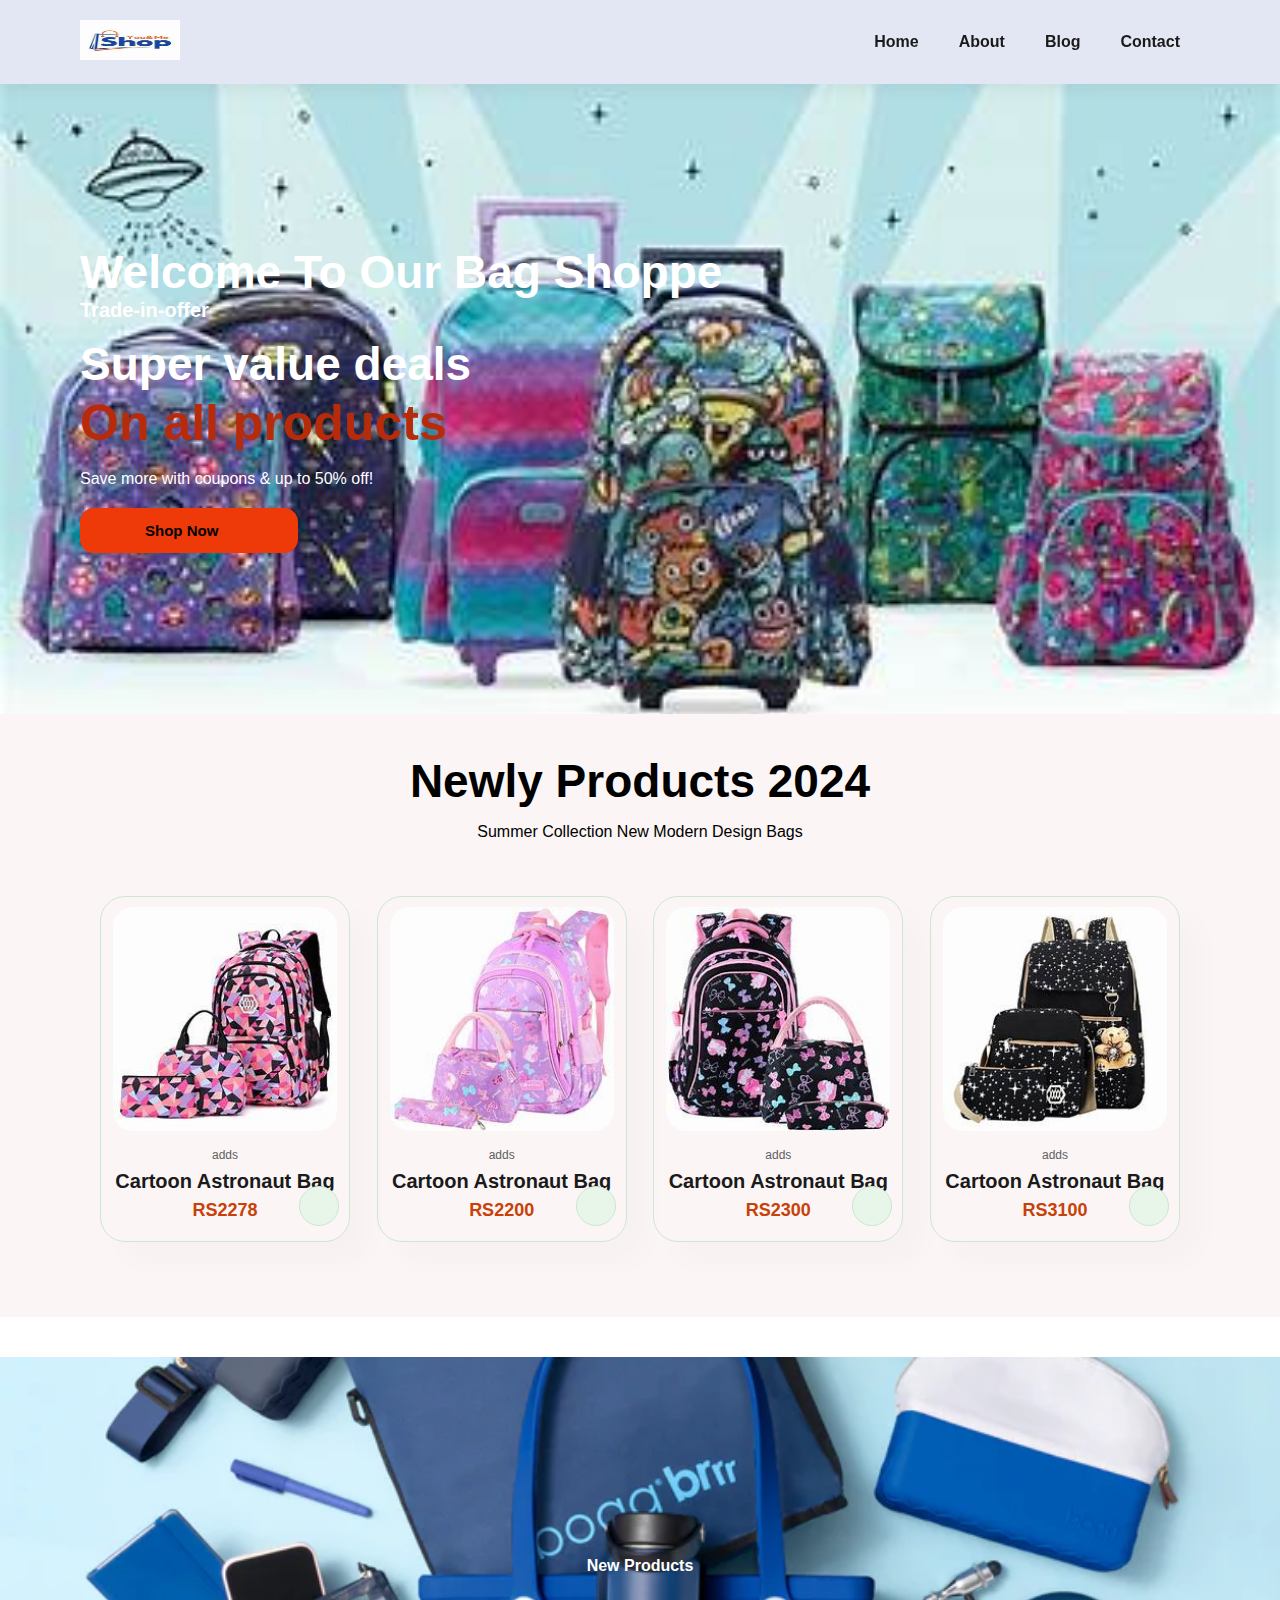
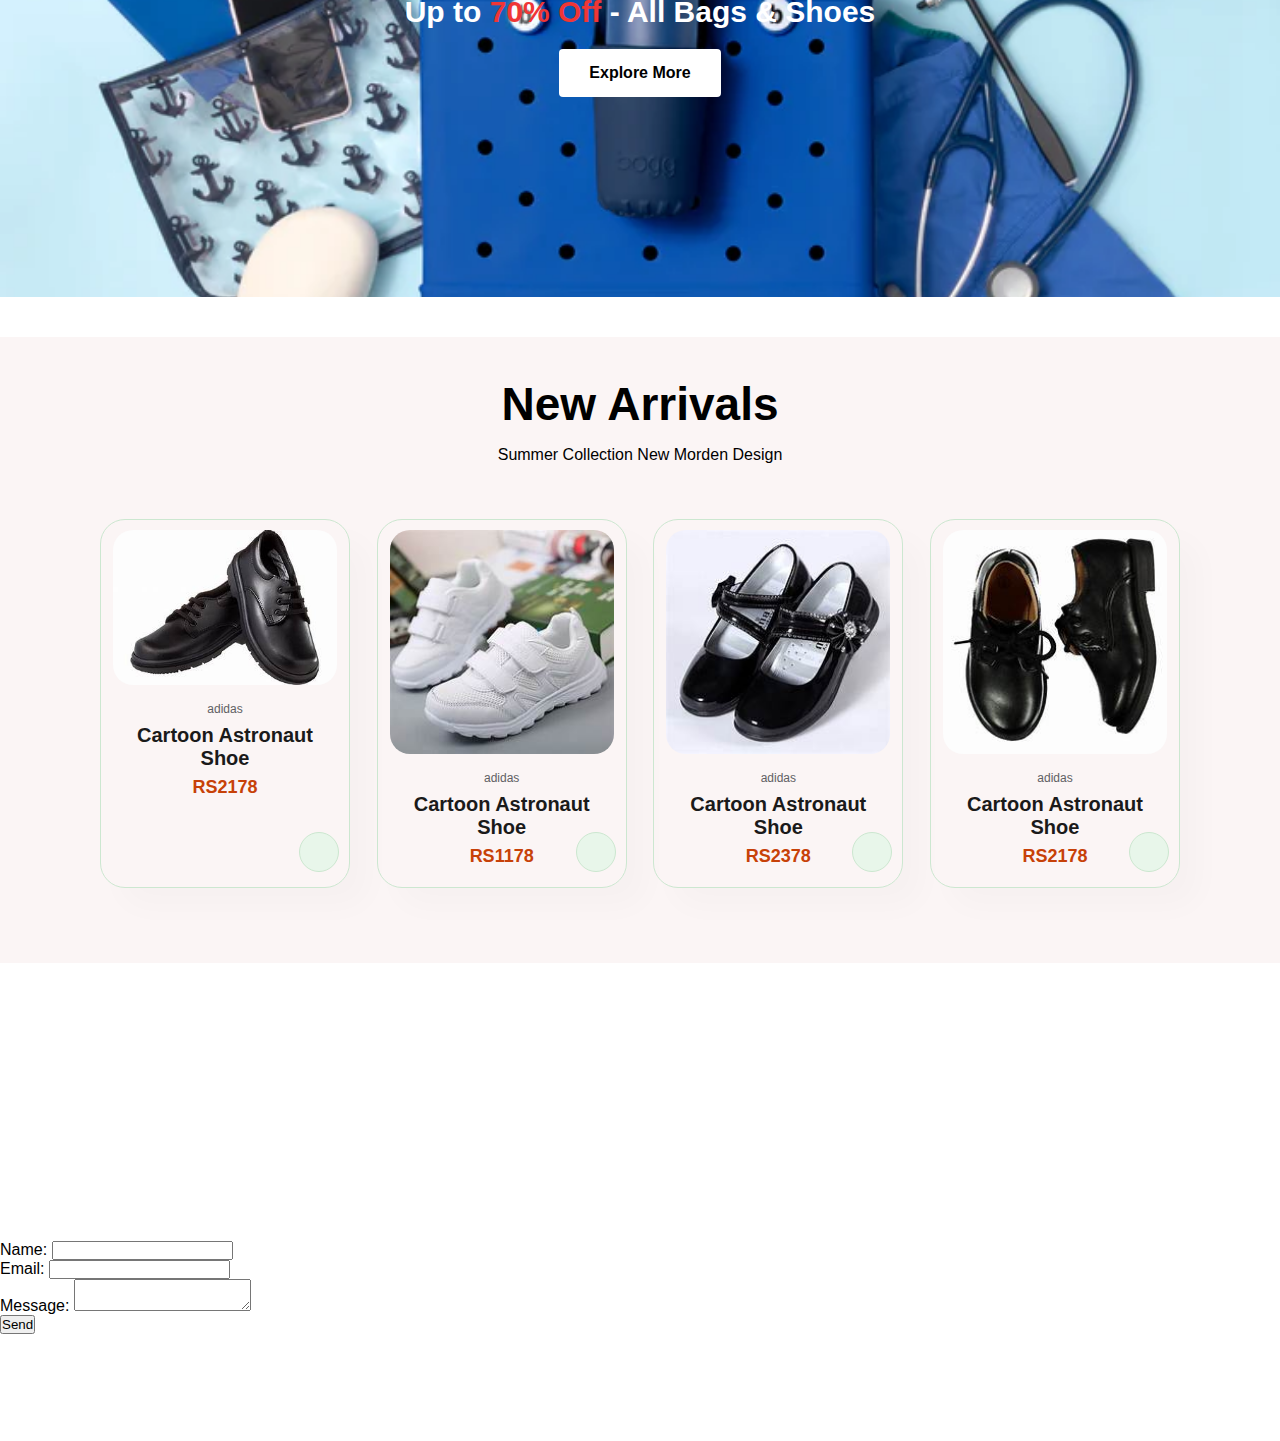
==== templates/index.html @ f6cedcf5 "update-main page" ====
<!DOCTYPE html>
<html lang="en">
<head>
    <meta charset="UTF-8">
    <meta name="viewport" content="width=device-width, initial-scale=1.0">
    <title>School Bags eCommerce</title>
    <link rel="stylesheet" href="css/style.css">
    <link rel="stylesheet" href="css/main.css">
</head>
<body>
<section id="header">
    <a href=""><img src="/templates/images/img_logo.png" class="logo"></a>
    <header>
        <nav>
            <ul id="navbar">
                <li><a href="#home">Home</a></li>
                <li><a href="#about">About</a></li>
                 <li><a href="#blog">Blog</a></li>
                <li><a href="#contact">Contact</a></li>
            </ul>
        </nav>
    </header>
</section>

     <section id="hero">
            <h2>Welcome To Our Bag Shoppe</h2>
            <h4>Trade-in-offer</h4>
            <h2>Super value deals</h2>
            <h1>On all products</h1>
            <p>Save more with coupons & up to 50% off! </p>
            <button>Shop Now</button>
    </section>

   <section id="product1" class="section-p1">
        <h2 id="top">Newly Products 2024</h2>
        <p id="top1">Summer Collection New Modern Design Bags</p>
        <div class="pro-container">
            <div class="pro" onclick="window.location.href='sproduct.html';">
                <img src="/templates/images/img1.png" alt="">
                <div class="des">
                    <span>adds</span>
                    <h5>Cartoon Astronaut Bag</h5>
                    <div class="star">
                        <i class="fas fa-star"></i>
                        <i class="fas fa-star"></i>
                        <i class="fas fa-star"></i>
                        <i class="fas fa-star"></i>
                        <i class="fas fa-star"></i>
                    </div>
                    <h4>RS2278</h4>
                </div>
                <a href="" class="card"><i class="fal fas fa-shopping-cart"></i></a>
            </div>
            <div class="pro" onclick="window.location.href='sproduct.html';">
                <img src="/templates/images/img2.png" alt="">
                <div class="des">
                    <span>adds</span>
                    <h5>Cartoon Astronaut Bag</h5>
                    <div class="star">
                        <i class="fas fa-star"></i>
                        <i class="fas fa-star"></i>
                        <i class="fas fa-star"></i>
                        <i class="fas fa-star"></i>
                        <i class="fas fa-star"></i>
                    </div>
                    <h4>RS2200</h4>
                </div>
                <a href="" class="card"><i class="fal fas fa-shopping-cart"></i></a>
            </div>
            <div class="pro" onclick="window.location.href='sproduct.html';">
                <img src="/templates/images/img3.png" alt="">
                <div class="des">
                    <span>adds</span>
                    <h5>Cartoon Astronaut Bag</h5>
                    <div class="star">
                        <i class="fas fa-star"></i>
                        <i class="fas fa-star"></i>
                        <i class="fas fa-star"></i>
                        <i class="fas fa-star"></i>
                        <i class="fas fa-star"></i>
                    </div>
                    <h4>RS2300</h4>
                </div>
                <a href="" class="card"><i class="fal fas fa-shopping-cart"></i></a>
            </div>
            <div class="pro" onclick="window.location.href='sproduct.html';">
                <img src="/templates/images/img4.png" alt="">
                <div class="des">
                    <span>adds</span>
                    <h5>Cartoon Astronaut Bag</h5>
                    <div class="star">
                        <i class="fas fa-star"></i>
                        <i class="fas fa-star"></i>
                        <i class="fas fa-star"></i>
                        <i class="fas fa-star"></i>
                        <i class="fas fa-star"></i>
                    </div>
                    <h4>RS3100</h4>
                </div>
                <a href="" class="card"><i class="fal fas fa-shopping-cart"></i></a>
            </div>
   </section>

<section id="banner" class="section-m1">
            <h4>New Products</h4>
            <h2>Up to <span>70% Off</span> - All Bags & Shoes</h2>
            <button class="normal">Explore More</button>
     </section>

  <section id="product1" class="section-p1">
        <h2>New Arrivals</h2>
        <p>Summer Collection New Morden Design</p>
        <div class="pro-container">
            <div class="pro" onclick="window.location.href='sproduct3.html';">
                <img src="/templates/images/shoes/img.png" alt="">
                <div class="des">
                    <span>adidas</span>
                    <h5>Cartoon Astronaut Shoe</h5>
                    <div class="star">
                        <i class="fas fa-star"></i>
                        <i class="fas fa-star"></i>
                        <i class="fas fa-star"></i>
                        <i class="fas fa-star"></i>
                        <i class="fas fa-star"></i>
                    </div>
                    <h4>RS2178</h4>
                </div>
                <a href="" class="card"><i class="fal fas fa-shopping-cart"></i></a>
            </div>
            <div class="pro" onclick="window.location.href='sproduct3.html';">
                <img src="/templates/images/shoes/img1.png" alt="">
                <div class="des">
                    <span>adidas</span>
                    <h5>Cartoon Astronaut Shoe</h5>
                    <div class="star">
                        <i class="fas fa-star"></i>
                        <i class="fas fa-star"></i>
                        <i class="fas fa-star"></i>
                        <i class="fas fa-star"></i>
                        <i class="fas fa-star"></i>
                    </div>
                    <h4>RS1178</h4>
                </div>
                <a href="" class="card"><i class="fal fas fa-shopping-cart"></i></a>
            </div>
            <div class="pro" onclick="window.location.href='sproduct3.html';">
                <img src="/templates/images/shoes/img2.png" alt="">
                <div class="des">
                    <span>adidas</span>
                    <h5>Cartoon Astronaut Shoe</h5>
                    <div class="star">
                        <i class="fas fa-star"></i>
                        <i class="fas fa-star"></i>
                        <i class="fas fa-star"></i>
                        <i class="fas fa-star"></i>
                        <i class="fas fa-star"></i>
                    </div>
                    <h4>RS2378</h4>
                </div>
                <a href="" class="card"><i class="fal fas fa-shopping-cart"></i></a>
            </div>
            <div class="pro" onclick="window.location.href='sproduct3.html';">
                <img src="/templates/images/shoes/img3.png" alt="">
                <div class="des">
                    <span>adidas</span>
                    <h5>Cartoon Astronaut Shoe</h5>
                    <div class="star">
                        <i class="fas fa-star"></i>
                        <i class="fas fa-star"></i>
                        <i class="fas fa-star"></i>
                        <i class="fas fa-star"></i>
                        <i class="fas fa-star"></i>
                    </div>
                    <h4>RS2178</h4>
                </div>
                <a href="" class="card"><i class="fal fas fa-shopping-cart"></i></a>
            </div>
    </section>
    <section id="home">
        <h1>Welcome to School Bags Store</h1>
        <p>Your one-stop shop for high-quality school bags.</p>
    </section>

    <section id="about">
        <h2>About Us</h2>
        <p>We offer the best quality bags for students of all ages.</p>
    </section>

    <section id="contact">
        <h2>Contact Us</h2>
        <form>
            <label for="name">Name:</label>
            <input type="text" id="name" name="name" required>
            <br>
            <label for="email">Email:</label>
            <input type="email" id="email" name="email" required>
            <br>
            <label for="message">Message:</label>
            <textarea id="message" name="message" required></textarea>
            <br>
            <button type="submit">Send</button>
        </form>
    </section>

    <section id="reviews">
        <h2>Customer Reviews</h2>
        <p>Check out what our customers are saying about us!</p>
        <div id="review-list"></div>
    </section>

    <script src="scripts.js"></script>
</body>
</html>
---- templates/css/style.css ----
@media screen and (max-width: 799px) {
    .section-p1 {
        padding: 40px 40px;
    }

    #navbar {
        display: flex;
        flex-direction: column;
        align-items: flex-start;
        justify-content: flex-start;
        position: fixed;
        top: 0;
        right: -300px;
        height: 100vh;
        width: 300px;
        background-color: #E3E6F3;
        box-shadow: 0 40px 60px rgb(0, 0, 0, 0.1);
        padding: 80px 0 0 10px;
        transition: 0.3s;
        -webkit-transition: 0.3s;
        -moz-transition: 0.3s;
        -ms-transition: 0.3s;
        -o-transition: 0.3s;
    }

    #navbar.active {
        right: 0;
    }

    #navbar li {
        margin-bottom: 20px;
    }

}

/* Single Products */
#prodetails {
    display: flex;
    flex-direction: column;
}

#prodetails .single-pro-image {
    width: 100%;
}

#prodetails .single-pro-details {
    width: 100%;
}

/* Cart Page */
#cart-add {
    flex-direction: column;
}

#coupon {
    width: 100%;
}

#subtotal {
    width: 100%;
    padding: 20px;
}

/* banner1 */
#banner {
    height: 40vh;
}

#sm-banner .banner-box {
    min-width: 100%;
    height: 30vh;
}
 /* Contact Page */
 #contact-detalis {
     flex-direction: column;
 }

 #contact-detalis .details {
     width: 100%;
     margin-bottom: 30px;
 }

 #contact-detalis .map {
     width: 100%;
 }

 #form-details {
     margin: 10px;
     padding: 30px 10px;
     flex-wrap: wrap;
 }

 #form-details form {
     width: 100%;
     margin-bottom: 30px;
 }

 /* Cart Page */
 #cart-add {
     flex-direction: column;
 }

 #coupon {
     width: 100%;
 }

 #subtotal {
     width: 100%;
     padding: 20px;
 }

 @media screen and (max-width: 799px) {
     .section-p1 {
         padding: 40px 40px;
     }

     #navbar {
         display: flex;
         flex-direction: column;
         align-items: flex-start;
         justify-content: flex-start;
         position: fixed;
         top: 0;
         right: -300px;
         height: 100vh;
         width: 300px;
         background-color: #E3E6F3;
         box-shadow: 0 40px 60px rgb(0, 0, 0, 0.1);
         padding: 80px 0 0 10px;
         transition: 0.3s;
         -webkit-transition: 0.3s;
         -moz-transition: 0.3s;
         -ms-transition: 0.3s;
         -o-transition: 0.3s;
     }

     #navbar.active {
         right: 0;
     }

     #navbar li {
         margin-bottom: 20px;
     }

     #mobile {
         display: flex;
         align-items: center;
     }

     #mobile i {
         color: #1a1a1a;
         font-size: 24px;
         padding-left: 20px;
     }

     #close {
         display: initial;
         position: absolute;
         top: 30px;
         left: 30px;
         color: #222;
         font-size: 24px;
     }

     #lg-bag {
         display: none;
     }

     #hero {
         height: 70vh;
         padding: 0 80px;
         background-position: top 30% right 30%;
     }

     #feature {
         justify-content: center;
     }

     #feature .fe-box {
         margin: 15px 15px;
     }

     #product1 .pro-container {
         justify-content: center;
     }

     #product1 .pro {
         margin: 15px;
     }

     #banner {
         height: 20vh;
     }

     #sm-banner .banner-box {
         min-width: 100%;
         height: 30vh;
     }

     #banner3 {
         padding: 0 40px;
     }

     #banner3 .banner-box {
         width: 28%;
     }

     #newsletter .form {
         width: 70%;
     }

     /* Contact Page */
     #form-details {
         padding: 40px;
     }

     #form-details form {
         width: 50%;
     }
 }

 @media screen and (max-width: 477px) {
     .section-p1 {
         padding: 20px;
     }

     #header {
         padding: 10px 30px;
     }

     h1 {
         font-size: 38px;
     }

     h2 {
         font-size: 32px;
     }

     #hero {
         padding: 0 20px;
         background-position: 55%;
     }

     #feature {
         justify-content: space-between;
     }

     #feature .fe-box {
         width: 155px;
         margin: 0 0 15px 0;
     }

     #product1 .pro {
         width: 100%;
     }

     #banner {
         height: 40vh;
     }

     #sm-banner .banner-box {
         height: 40vh;
     }

     #sm-banner .banner-box2 {
         margin-top: 20px;
     }

     #banner3 {
         padding: 0 20px;
     }

     #banner3 .banner-box {
         width: 100%;
     }

     #newsletter {
         padding: 40px 20px;
     }

     #newsletter .form {
         width: 100%;
     }

     footer .copyright {
         text-align: center;
     }

     /* Single Products */
     #prodetails {
         display: flex;
         flex-direction: column;
     }

     #prodetails .single-pro-image {
         width: 100%;
     }

     #prodetails .single-pro-details {
         width: 100%;
     }

     /* Blog Page */
     #blog {
         padding: 100px 20px 0 20px;
     }

     #blog .blog-box {
         display: flex;
         flex-direction: column;
         align-items: flex-start;
     }

     #blog .blog-img {
         width: 100%;
         margin-bottom: 30px;
     }

     #blog .blog-details {
         width: 100%;
     }

     /* About Page */
     #about-head {
         flex-direction: column;
     }

     #about-head img {
         width: 100%;
         margin-bottom: 20px;
     }

     #about-head div {
         padding-left: 0px;
     }

     #about-app .video {
         width: 100%;
     }

     /* Contact Page */
     #contact-detalis {
         flex-direction: column;
     }

     #contact-detalis .details {
         width: 100%;
         margin-bottom: 30px;
     }

     #contact-detalis .map {
         width: 100%;
     }

     #form-details {
         margin: 10px;
         padding: 30px 10px;
         flex-wrap: wrap;
     }

     #form-details form {
         width: 100%;
         margin-bottom: 30px;
     }

     /* Cart Page */
     #cart-add {
         flex-direction: column;
     }

     #coupon {
         width: 100%;
     }

     #subtotal {
         width: 100%;
         padding: 20px;
     }
 }

 /* Contact Page */
 #contact-detalis {
     flex-direction: column;
 }

 #contact-detalis .details {
     width: 100%;
     margin-bottom: 30px;
 }

 #contact-detalis .map {
     width: 100%;
 }

 #form-details {
     margin: 10px;
     padding: 30px 10px;
     flex-wrap: wrap;
 }

 #form-details form {
     width: 100%;
     margin-bottom: 30px;
 }



 /* Single Products */

 #prodetails {
     display: flex;
     margin-top: 20px;

 }

 #prodetails .single-pro-image {
     width: 40%;
     margin-right: 50px;
 }

 .small-img-group {
     display: flex;
     justify-content: space-between;
 }

 .small-img-col {
     flex-basis: 24%;
     cursor: pointer;
 }

 #prodetails .single-pro-details {
     width: 50%;
     padding: 30px;

 }

 #prodetails .single-pro-details h4{
     padding: 40px 0 20px 0;
     font-size: 24px;

 }

 #prodetails .single-pro-details h2{
     font-size: 36px;
 }

 #prodetails .single-pro-details select {
     display: block;
     padding: 5px 10px;
     margin-bottom: 10px;
 }

 #prodetails .single-pro-details input {
     width: 50px;
     height: 47px;
     padding-left: 10px;
     font-size: 16px;
     margin-right: 10px;
 }

 #prodetails .single-pro-details input:focus {
     outline: none;
 }

 #prodetails .single-pro-details button {
     background: #088178;
     color: #fff;
 }

 #prodetails .single-pro-details span {
     line-height: 25px;
 }
---- templates/css/main.css ----
* {
    margin: 0;
    padding: 0;
    box-sizing: border-box;
    font-family: sans-serif;
}

h1 {
    font-size: 50px;
    line-height: 64px;
    color:white;
}

h2 {
    font-size: 46px;
    line-height: 54px;
    color:white;
}

h4 {
    font-size: 20px;
    color: white;
}

h6 {
    font-weight: 700;
    font-size: 12px;
}

p {
    font-size: 16px;
    color: white;
    margin: 15px 0 20px 0;
}

.section-p1 {
    padding: 40px 80px;
}

.section-m1 {
    margin: 40px 0;
}

button.normal {
    font-size: 16px;
    font-weight: 600;
    padding: 15px 30px;
    color: #000;
    background-color: #fff;
    cursor: pointer;
    border: none;
    outline: none;
    transition: 0.2s;
    border-radius: 4px;
    -webkit-border-radius: 4px;
    -moz-border-radius: 4px;
    -ms-border-radius: 4px;
    -o-border-radius: 4px;
    -webkit-transition: 0.2s;
    -moz-transition: 0.2s;
    -ms-transition: 0.2s;
    -o-transition: 0.2s;
}

button.white {
    font-size: 13px;
    font-weight: 600;
    padding: 11px 18px;
    color: #fff;
    background-color: transparent;
    cursor: pointer;
    border: none;
    outline: none;
    border: 1px solid #fff;
    transition: 0.2s;
    -webkit-transition: 0.2s;
    -moz-transition: 0.2s;
    -ms-transition: 0.2s;
    -o-transition: 0.2s;
}

body {
    width: 100%;
}

/* Header start */
#header {
    display: flex;
    justify-content: space-between;
    align-items: center;
    padding: 20px 80px;
    background: #E3E6F3;
    box-shadow: 0 5px 15px rgb(0, 0, 0, 0.06);
    z-index: 999;
    position: sticky;
    top: 0;
    left: 0;
}

#navbar {
    display: flex;
    align-items: center;
    justify-content: center;
}

#navbar li {
    list-style: none;
    padding: 0 20px;
    position: relative;
}

#navbar li a {
    text-decoration: none;
    font-size: 16px;
    font-weight: 600;
    color: #1a1a1a;
    transition: 0.3s ease;
    -webkit-transition: 0.3s ease;
    -moz-transition: 0.3s ease;
    -ms-transition: 0.3s ease;
    -o-transition: 0.3s ease;
}

#navbar li a:hover,
#navbar li a.active {
    color: #e25007;
}

#navbar li a.active::after,
#navbar li a:hover::after {
    content: "";
    width: 30px;
    height: 2px;
    background: #d35115;
    position: absolute;
    bottom: -4px;
    left: 20px;
}

#mobile {
    display: none;
}

#close {
    display: none;
}


/* Page home */
#hero {
    background-image: url("/templates/images/main_header.png");
    height: 70vh;
    width: 100%;
    background-size: cover;
    background-position: top 25% right 0;
    padding: 0 80px;
    display: flex;
    flex-direction: column;
    align-items: flex-start;
    justify-content: center;
}

#hero h4 {
    padding-bottom: 15px;
}

#hero h1 {
    color: #b72a0a;
}

#page-header-blog {
    background-image: url("/templates/images/img_logo2.png");
        display: flex;
        flex-direction: column;
        justify-content: center;
        align-items: center;
        text-align: center;
        width: 100%;
        height: 40vh;
        background-size: cover;
        background-position: center;
}

#page-header-blog h2{
    font-size: 46px;
        line-height: 54px;
        color: white;
}

#page-header-blog p {
    font-size: 46px;
    line-height: 54px;
    color: white;
}



#hero button {
    background-image: url("img/button.png");
    background-color: transparent;
    color: #a28607;
    border: 0;
    padding: 14px 80px 14px 65px;
    background-repeat: no-repeat;
    cursor: pointer;
    font-weight: 700;
    font-size: 15px;
    background-color: #ee3a08;
    border-radius: 14px;
    color: black;
}

.logo{
    width: 100px;
    height: 40px;
}

/* product */
#product1 {
    background-color: rgb(251, 245, 245);
    color: white;
    text-align: center;
}
#product1 h2{
    font-size: 46px;
    line-height: 54px;
    color: black
}
#product1 p{
    font-size: 16px;
    color: black;
    margin: 15px 0 20px 0;
}

#product1 .pro-container {
    display: flex;
    justify-content: space-between;
    padding: 20px;
    flex-wrap: wrap;
}
#product1 .pro {
    width: 23%;
    position: relative;
    min-width: 250px;
    padding: 10px 12px;
    border: 1px solid #cce7d0;
    cursor: pointer;
    box-shadow: 20px 20px 30px rgb(0, 0, 0, 0.02);
    margin: 15px 0;
    transition: .2s ease;
    border-radius: 25px;
    -webkit-border-radius: 25px;
    -moz-border-radius: 25px;
    -ms-border-radius: 25px;
    -o-border-radius: 25px;
    -webkit-transition: .2s ease;
    -moz-transition: .2s ease;
    -ms-transition: .2s ease;
    -o-transition: .2s ease;

}

#product1 .pro:hover {
    box-shadow: 20px 20px 30px rgb(0, 0, 0, 0.06);
}

#product1 .pro img {
    width: 100%;
    border-radius: 20px;
    -webkit-border-radius: 20px;
    -moz-border-radius: 20px;
    -ms-border-radius: 20px;
    -o-border-radius: 20px;
}

#product1 .pro .des {
    text-align: center;
    padding: 10px 0;
}

#product1 .pro .des span {
    color: #606063;
    font-size: 12px;
}

#product1 .pro .des h5 {
    padding-top: 7px;
    color: #1a1a1a;
    font-size: 20px;
}

#product1 .pro .des i {
    font-size: 12px;
    color: rgb(255, 238, 3);
}

#product1 .pro .des h4 {
    padding-top: 7px;
    font-size: 18px;
    font-weight: 700;
    color: #c74108;
}

#product1 .pro .card {
    width: 40px;
    height: 40px;
    line-height: 40px;
    background-color: #e8f6ea;
    font-weight: 500;
    color: #e1280f;
    border: 1px solid #cce7d0;
    position: absolute;
    bottom: 15px;
    right: 10px;
    border-radius: 50px;
    -webkit-border-radius: 50px;
    -moz-border-radius: 50px;
    -ms-border-radius: 50px;
    -o-border-radius: 50px;
}


/* banner */

#banner {
    display: flex;
    flex-direction: column;
    justify-content: center;
    align-items: center;
    text-align: center;
    background-image: url("/templates/images/img_logo2.png");
    width: 100%;
    height: 60vh;
    background-size: cover;
    background-position: center;
}

#banner h4 {
    color: #fff;
    font-size: 16px;
}

#banner h2 {
    color: #fff;
    font-size: 30px;
    padding: 10px 0;
}

#banner h2 span {
    color: #ef3636;
}

#banner button:hover {
    background-color: #da420b;
    color: #fff;
}

/* footer */
footer {
    display: flex;
    justify-content: space-between;
    flex-wrap: wrap;
}

footer .col {
    display: flex;
    flex-direction: column;
    align-items: flex-start;
    margin-bottom: 20px;
}

footer .logo {
    margin-bottom: 30px;
}

footer h4 {
    font-size: 14px;
    padding-bottom: 20px;
}

footer p {
    font-size: 13px;
    margin: 0 0 8px 0;
}

footer a {
    font-size: 13px;
    margin-bottom: 10px;
    text-decoration: none;
    color: #222;
}

footer .follow i {
    color: #465b52;
    padding-right: 4px;
    cursor: pointer;
}

footer .install .row img {
    border: 1px solid #088178;
    border-radius: 6px;
    -webkit-border-radius: 6px;
    -moz-border-radius: 6px;
    -ms-border-radius: 6px;
    -o-border-radius: 6px;
}

footer .install img {
    margin: 10px 0 15px 0;
}

footer .follow i:hover,
footer a:hover {
    color: #088178;
}

footer .copyright {
    width: 100%;
    text-align: center;
}
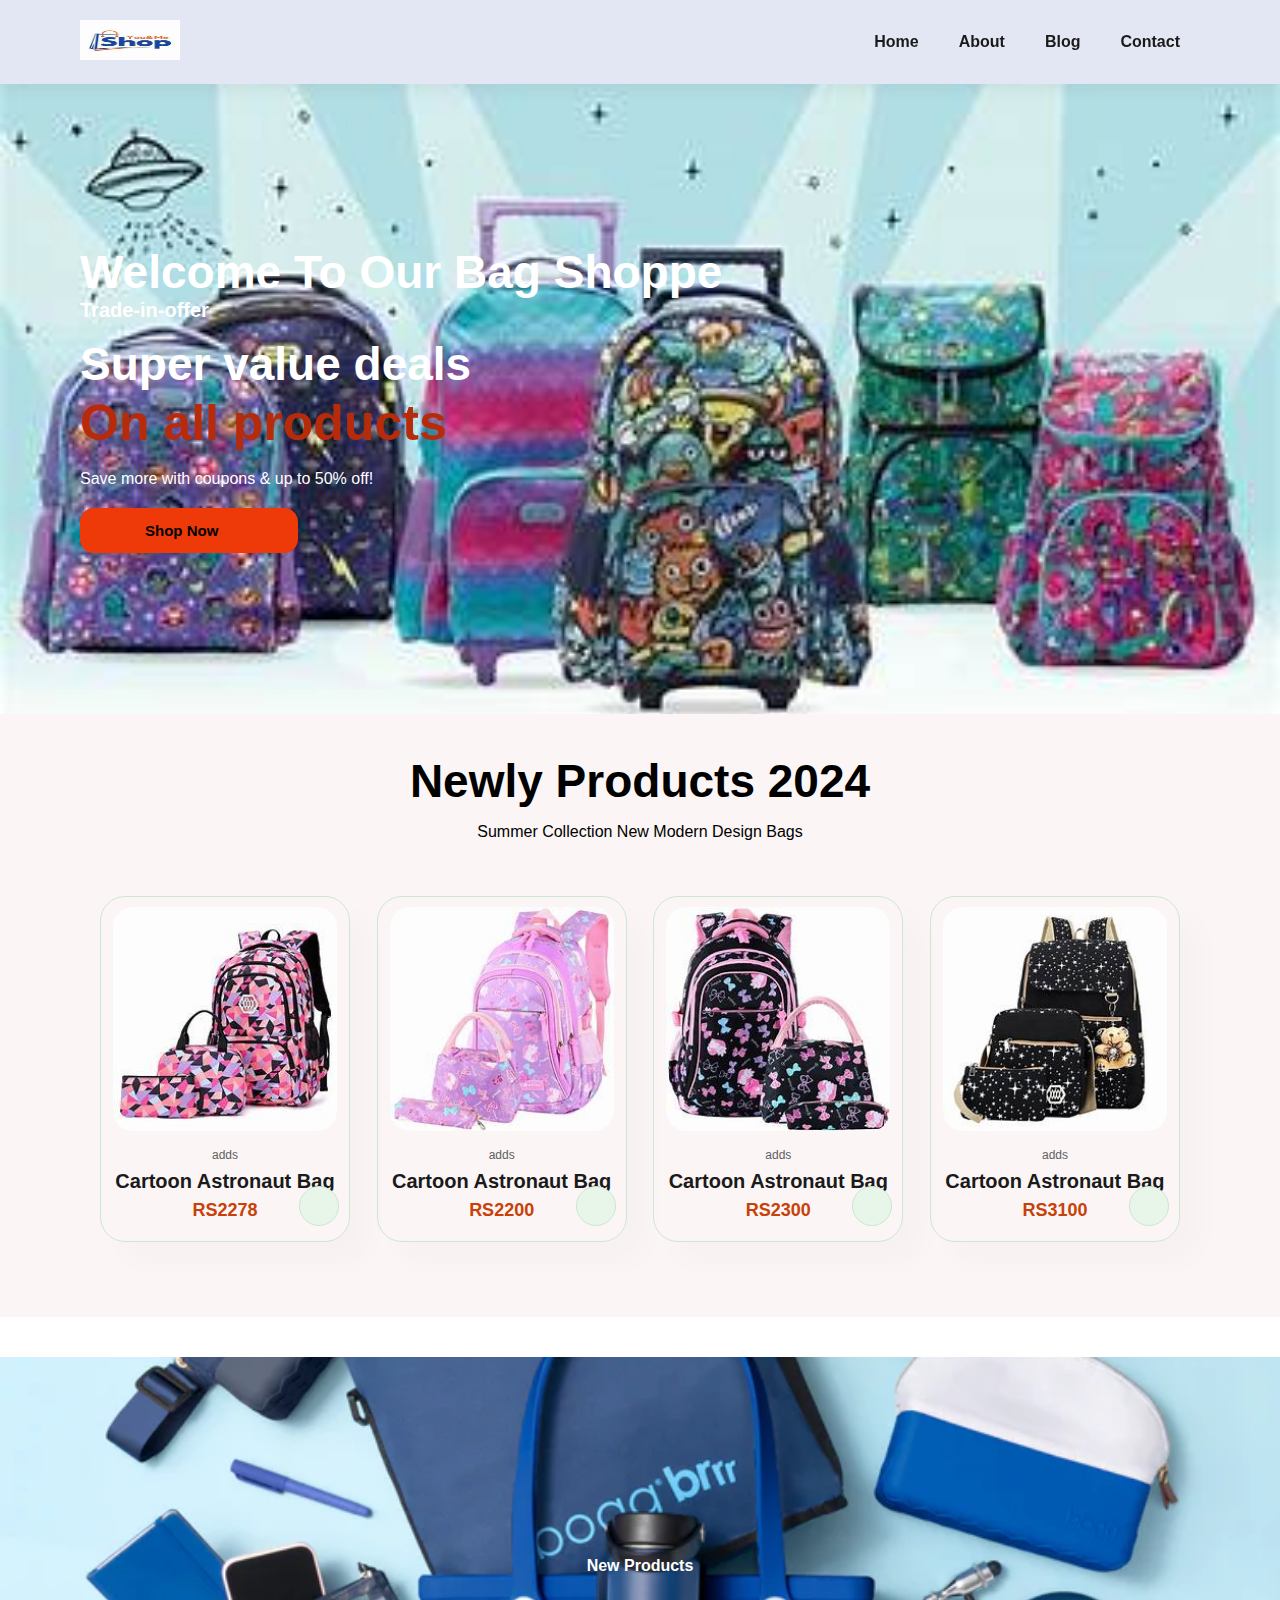
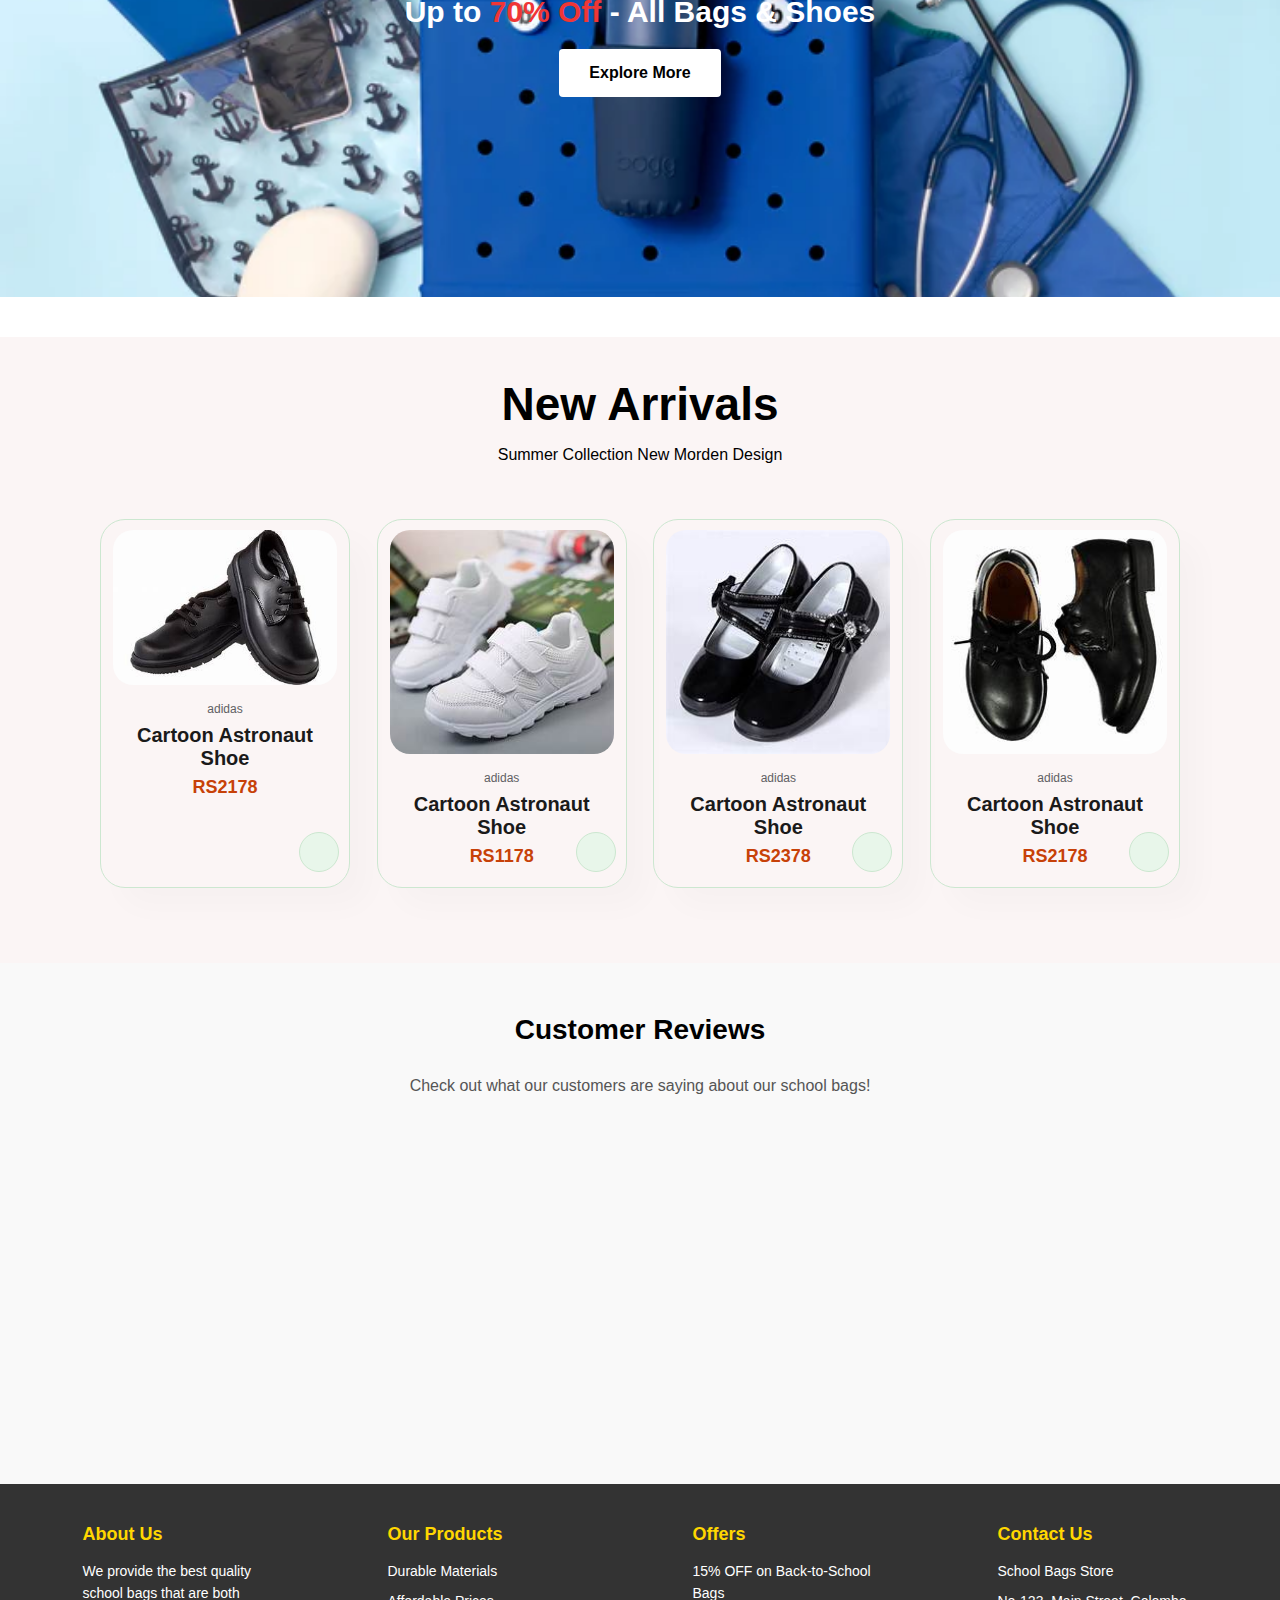
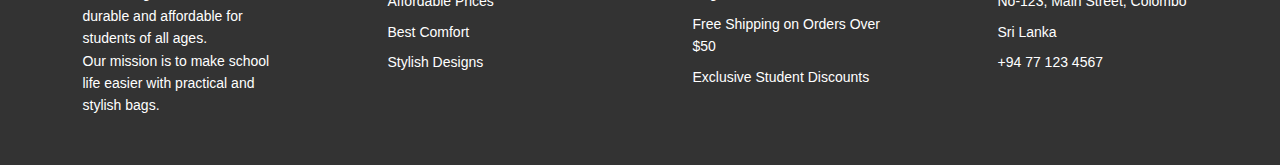
==== commit 713e2e01: "update- customer review" ====
--- a/templates/index.html
+++ b/templates/index.html
@@ -176,38 +176,55 @@
                 <a href="" class="card"><i class="fal fas fa-shopping-cart"></i></a>
             </div>
     </section>
-    <section id="home">
-        <h1>Welcome to School Bags Store</h1>
-        <p>Your one-stop shop for high-quality school bags.</p>
-    </section>
-
-    <section id="about">
-        <h2>About Us</h2>
-        <p>We offer the best quality bags for students of all ages.</p>
-    </section>
-
-    <section id="contact">
-        <h2>Contact Us</h2>
-        <form>
-            <label for="name">Name:</label>
-            <input type="text" id="name" name="name" required>
-            <br>
-            <label for="email">Email:</label>
-            <input type="email" id="email" name="email" required>
-            <br>
-            <label for="message">Message:</label>
-            <textarea id="message" name="message" required></textarea>
-            <br>
-            <button type="submit">Send</button>
-        </form>
-    </section>
 
     <section id="reviews">
-        <h2>Customer Reviews</h2>
-        <p>Check out what our customers are saying about us!</p>
-        <div id="review-list"></div>
-    </section>
-
+    <h2>Customer Reviews</h2>
+    <p>Check out what our customers are saying about our school bags!</p>
+    <div class="review-container">
+        <div class="review">
+            <img src="/templates/images/customers/alina.jpg" alt="Customer 1">
+            <h3>Alina Samith</h3>
+            <p>"The quality of these bags is exceptional. They are durable and stylish. My kids love them!"</p>
+        </div>
+        <div class="review">
+            <img src="/templates/images/customers/dill.png" alt="Customer 2">
+            <h3>Dill Thasul</h3>
+            <p>"Affordable yet high-quality. These school bags are perfect for students, and they last a long time."</p>
+        </div>
+        <div class="review">
+            <img src="/templates/images/customers/samith.png" alt="Customer 3">
+            <h3>Emily Johnson</h3>
+            <p>"Best purchase ever! The bag is comfortable to carry and has enough space for all my school supplies."</p>
+        </div>
+    </div>
+</section>
+
+<div class="footer">
+    <div class="text">
+        <h3>About Us</h3>
+        <p>We provide the best quality school bags that are both durable and affordable for students of all ages.<br> Our mission is to make school life easier with practical and stylish bags.</p>
+    </div>
+    <div class="text">
+        <h3>Our Products</h3>
+        <p>Durable Materials</p>
+        <p>Affordable Prices</p>
+        <p>Best Comfort</p>
+        <p>Stylish Designs</p>
+    </div>
+    <div class="text">
+        <h3>Offers</h3>
+        <p>15% OFF on Back-to-School Bags</p>
+        <p>Free Shipping on Orders Over $50</p>
+        <p>Exclusive Student Discounts</p>
+    </div>
+    <div class="text">
+        <h3>Contact Us</h3>
+        <p>School Bags Store</p>
+        <p>No-123, Main Street, Colombo</p>
+        <p>Sri Lanka</p>
+        <p>+94 77 123 4567</p>
+    </div>
+</div>
     <script src="scripts.js"></script>
 </body>
 </html>
--- a/templates/css/style.css
+++ b/templates/css/style.css
@@ -471,4 +471,132 @@
 
  #prodetails .single-pro-details span {
      line-height: 25px;
- }+ }
+
+
+/* Reviews Section Styling */
+#reviews {
+    text-align: center;
+    padding: 40px;
+    background-color: #f9f9f9;
+}
+
+#reviews h2 {
+    font-size: 28px;
+    margin-bottom: 20px;
+    color: black;
+}
+
+#reviews p {
+    font-size: 16px;
+    color: #555;
+    margin-bottom: 40px;
+}
+
+.review-container {
+    display: flex;
+    justify-content: space-around;
+    flex-wrap: wrap;
+}
+
+.review {
+    background-color: white;
+    padding: 20px;
+    border-radius: 10px;
+    box-shadow: 0 4px 8px rgba(0, 0, 0, 0.1);
+    text-align: center;
+    width: 30%;
+    margin: 20px;
+    opacity: 0;
+    transform: translateY(50px);
+    animation: slideIn 1s ease-in-out forwards;
+}
+
+.review:nth-child(2) {
+    animation-delay: 0.2s;
+}
+
+.review:nth-child(3) {
+    animation-delay: 0.4s;
+}
+
+.review img {
+    width: 80px;
+    height: 80px;
+    border-radius: 50%;
+    margin-bottom: 15px;
+}
+
+.review h3 {
+    font-size: 18px;
+    color: #333;
+    margin-bottom: 10px;
+}
+
+.review p {
+    font-size: 14px;
+    color: #666;
+}
+
+/* Animation */
+@keyframes slideIn {
+    from {
+        opacity: 0;
+        transform: translateY(50px);
+    }
+    to {
+        opacity: 1;
+        transform: translateY(0);
+    }
+}
+
+/* Responsive */
+@media (max-width: 768px) {
+    .review {
+        width: 80%;
+    }
+}
+
+
+/* Footer styling */
+.footer {
+    background-color: #333; /* Dark background for contrast */
+    color: white;           /* White text for readability */
+    padding: 30px;
+    display: flex;
+    justify-content: space-around;
+    align-items: flex-start;
+    flex-wrap: wrap;
+    text-align: left;
+    font-family: Arial, sans-serif;
+}
+
+.footer .text {
+    margin: 10px;
+    flex-basis: 200px;
+}
+
+.footer h3 {
+    font-size: 18px;
+    margin-bottom: 15px;
+    color: #FFD700; /* Golden headings to stand out */
+}
+
+.footer p {
+    font-size: 14px;
+    line-height: 1.6;
+    margin: 8px 0;
+}
+
+/* Mobile responsiveness */
+@media (max-width: 768px) {
+    .footer {
+        flex-direction: column;
+        align-items: center;
+    }
+
+    .footer .text {
+        flex-basis: 100%;
+        text-align: center;
+    }
+}
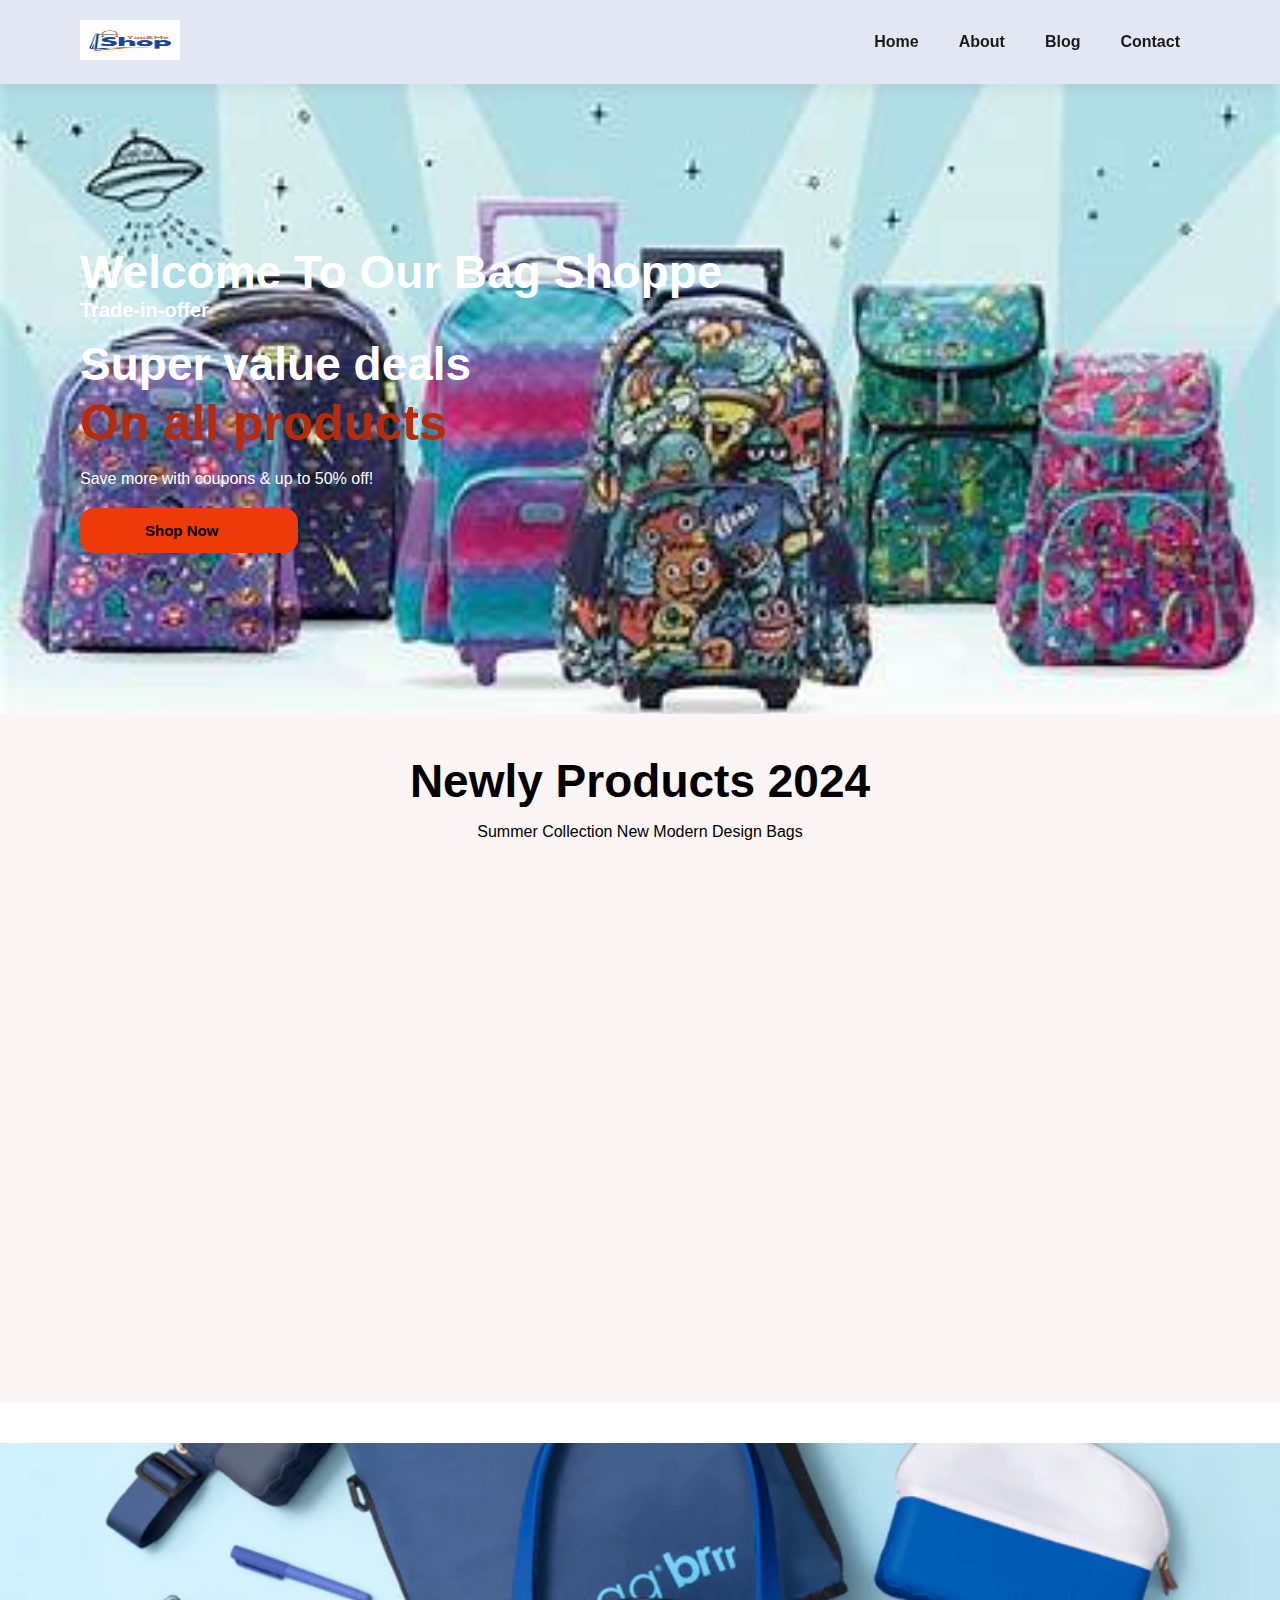
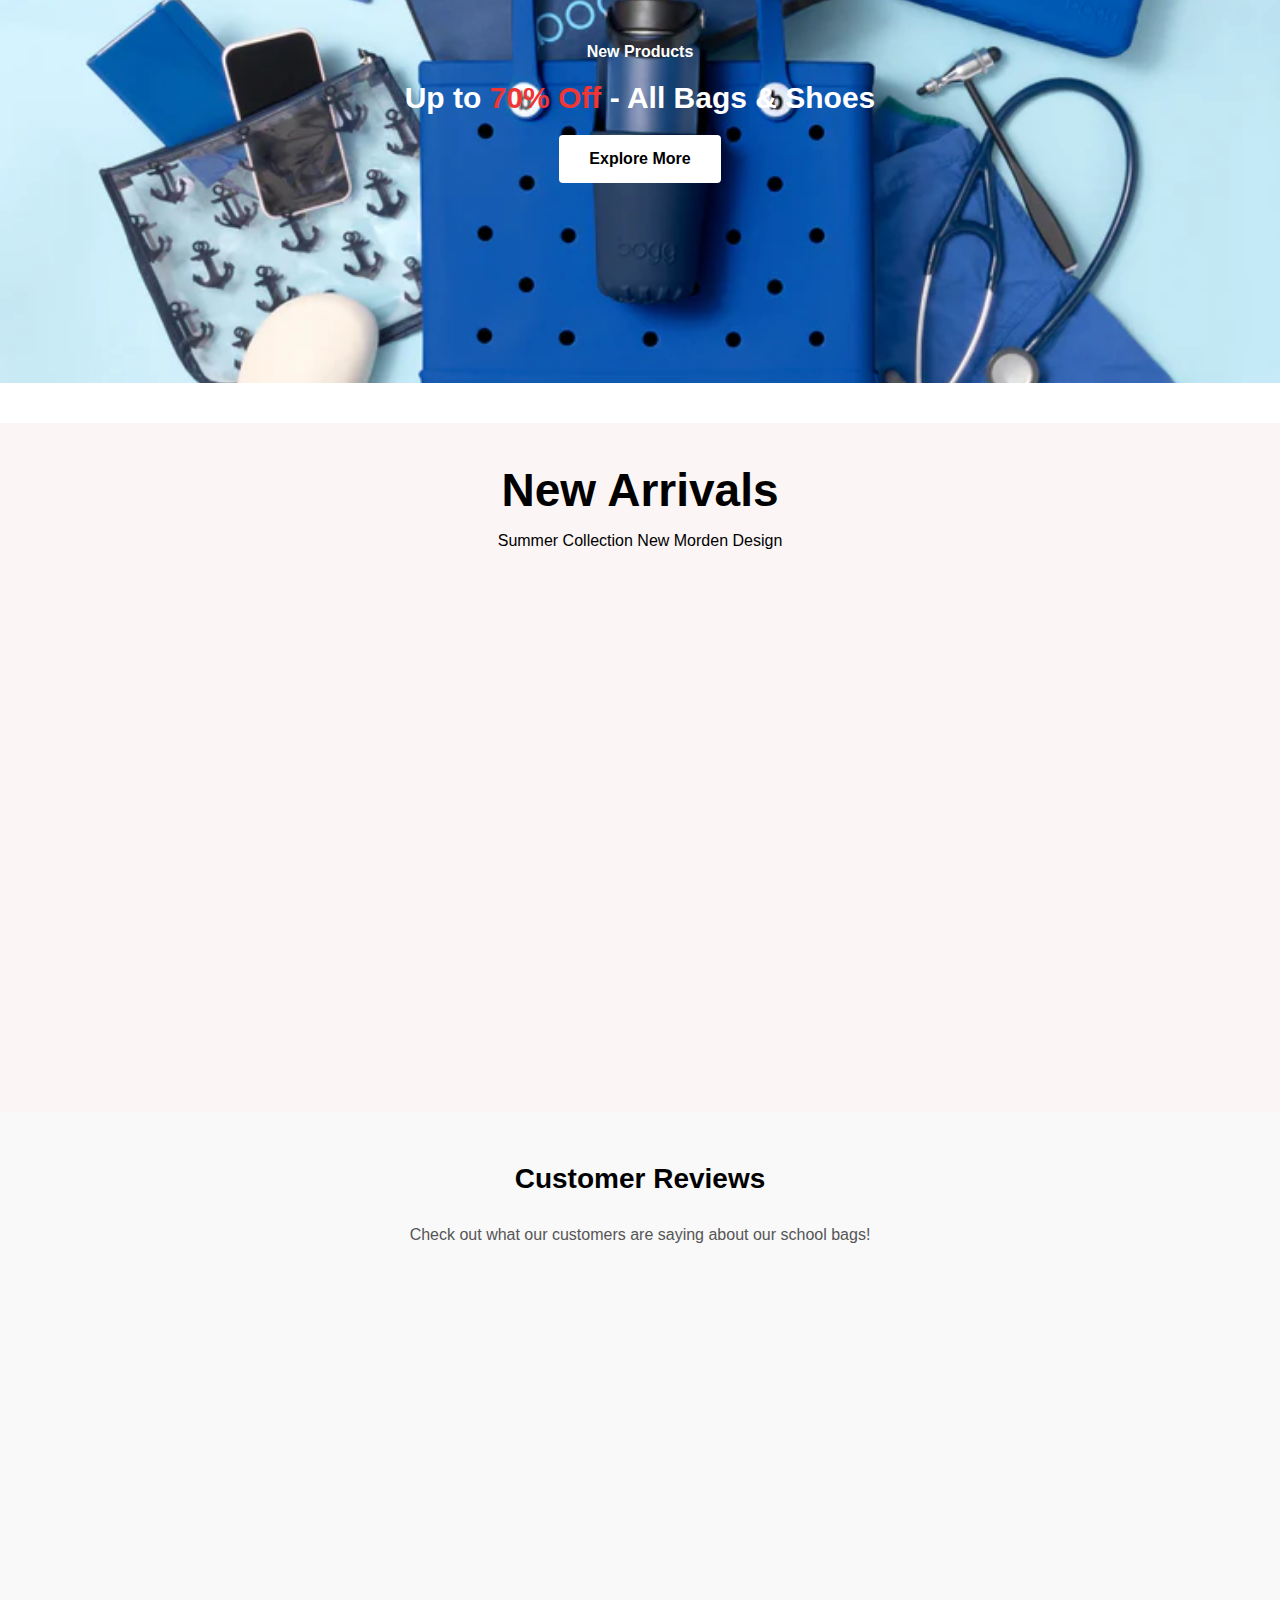
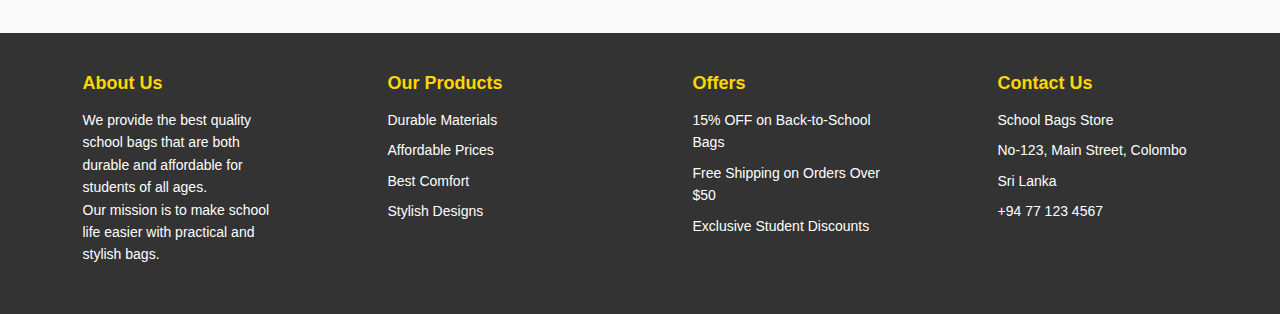
==== commit 0c360324: "update- signup,signin" ====
--- a/templates/index.html
+++ b/templates/index.html
@@ -32,74 +32,75 @@
     </section>
 
    <section id="product1" class="section-p1">
-        <h2 id="top">Newly Products 2024</h2>
-        <p id="top1">Summer Collection New Modern Design Bags</p>
-        <div class="pro-container">
-            <div class="pro" onclick="window.location.href='sproduct.html';">
-                <img src="/templates/images/img1.png" alt="">
-                <div class="des">
-                    <span>adds</span>
-                    <h5>Cartoon Astronaut Bag</h5>
-                    <div class="star">
-                        <i class="fas fa-star"></i>
-                        <i class="fas fa-star"></i>
-                        <i class="fas fa-star"></i>
-                        <i class="fas fa-star"></i>
-                        <i class="fas fa-star"></i>
-                    </div>
-                    <h4>RS2278</h4>
-                </div>
-                <a href="" class="card"><i class="fal fas fa-shopping-cart"></i></a>
-            </div>
-            <div class="pro" onclick="window.location.href='sproduct.html';">
-                <img src="/templates/images/img2.png" alt="">
-                <div class="des">
-                    <span>adds</span>
-                    <h5>Cartoon Astronaut Bag</h5>
-                    <div class="star">
-                        <i class="fas fa-star"></i>
-                        <i class="fas fa-star"></i>
-                        <i class="fas fa-star"></i>
-                        <i class="fas fa-star"></i>
-                        <i class="fas fa-star"></i>
-                    </div>
-                    <h4>RS2200</h4>
-                </div>
-                <a href="" class="card"><i class="fal fas fa-shopping-cart"></i></a>
-            </div>
-            <div class="pro" onclick="window.location.href='sproduct.html';">
-                <img src="/templates/images/img3.png" alt="">
-                <div class="des">
-                    <span>adds</span>
-                    <h5>Cartoon Astronaut Bag</h5>
-                    <div class="star">
-                        <i class="fas fa-star"></i>
-                        <i class="fas fa-star"></i>
-                        <i class="fas fa-star"></i>
-                        <i class="fas fa-star"></i>
-                        <i class="fas fa-star"></i>
-                    </div>
-                    <h4>RS2300</h4>
-                </div>
-                <a href="" class="card"><i class="fal fas fa-shopping-cart"></i></a>
-            </div>
-            <div class="pro" onclick="window.location.href='sproduct.html';">
-                <img src="/templates/images/img4.png" alt="">
-                <div class="des">
-                    <span>adds</span>
-                    <h5>Cartoon Astronaut Bag</h5>
-                    <div class="star">
-                        <i class="fas fa-star"></i>
-                        <i class="fas fa-star"></i>
-                        <i class="fas fa-star"></i>
-                        <i class="fas fa-star"></i>
-                        <i class="fas fa-star"></i>
-                    </div>
-                    <h4>RS3100</h4>
-                </div>
-                <a href="" class="card"><i class="fal fas fa-shopping-cart"></i></a>
-            </div>
-   </section>
+    <h2 id="top">Newly Products 2024</h2>
+    <p id="top1">Summer Collection New Modern Design Bags</p>
+    <div class="pro-container">
+        <div class="pro" onclick="window.location.href='sproduct.html';">
+            <img src="/templates/images/img1.png" alt="">
+            <div class="des">
+                <span>Best Quality</span>
+                <h5>Cartoon Astronaut Bag - Superior Build</h5>
+                <div class="star">
+                    <i class="fas fa-star"></i>
+                    <i class="fas fa-star"></i>
+                    <i class="fas fa-star"></i>
+                    <i class="fas fa-star"></i>
+                    <i class="fas fa-star"></i>
+                </div>
+                <h4>RS 2,278</h4>
+            </div>
+            <a href="#" class="card"><i class="fal fas fa-shopping-cart"></i></a>
+        </div>
+        <div class="pro" onclick="window.location.href='sproduct.html';">
+            <img src="/templates/images/img2.png" alt="">
+            <div class="des">
+                <span>Premium Quality</span>
+                <h5>Cartoon Astronaut Bag - Ultra Durable</h5>
+                <div class="star">
+                    <i class="fas fa-star"></i>
+                    <i class="fas fa-star"></i>
+                    <i class="fas fa-star"></i>
+                    <i class="fas fa-star"></i>
+                    <i class="fas fa-star"></i>
+                </div>
+                <h4>RS 2,200</h4>
+            </div>
+            <a href="#" class="card"><i class="fal fas fa-shopping-cart"></i></a>
+        </div>
+        <div class="pro" onclick="window.location.href='sproduct.html';">
+            <img src="/templates/images/img3.png" alt="">
+            <div class="des">
+                <span>Affordable Quality</span>
+                <h5>Cartoon Astronaut Bag - Lightweight Design</h5>
+                <div class="star">
+                    <i class="fas fa-star"></i>
+                    <i class="fas fa-star"></i>
+                    <i class="fas fa-star"></i>
+                    <i class="fas fa-star"></i>
+                    <i class="fas fa-star"></i>
+                </div>
+                <h4>RS 2,300</h4>
+            </div>
+            <a href="#" class="card"><i class="fal fas fa-shopping-cart"></i></a>
+        </div>
+        <div class="pro" onclick="window.location.href='sproduct.html';">
+            <img src="/templates/images/img4.png" alt="">
+            <div class="des">
+                <span>Exclusive Quality</span>
+                <h5>Cartoon Astronaut Bag - Stylish & Spacious</h5>
+                <div class="star">
+                    <i class="fas fa-star"></i>
+                    <i class="fas fa-star"></i>
+                    <i class="fas fa-star"></i>
+                    <i class="fas fa-star"></i>
+                    <i class="fas fa-star"></i>
+                </div>
+                <h4>RS 3,100</h4>
+            </div>
+            <a href="#" class="card"><i class="fal fas fa-shopping-cart"></i></a>
+        </div>
+    </div>
+</section>
 
 <section id="banner" class="section-m1">
             <h4>New Products</h4>
--- a/templates/css/style.css
+++ b/templates/css/style.css
@@ -405,6 +405,152 @@
      margin-bottom: 30px;
  }
 
+/* Container Styling */
+.section-p1 {
+    padding: 40px;
+    text-align: center;
+    background-color: #f9f9f9;
+}
+
+/* Header Styling */
+.section-p1 h2 {
+    font-size: 2rem;
+    font-weight: bold;
+    margin-bottom: 10px;
+    color: #333;
+}
+
+.section-p1 p {
+    font-size: 1rem;
+    color: #777;
+    margin-bottom: 30px;
+}
+
+/* Product Container */
+.pro-container {
+    display: flex;
+    flex-wrap: wrap;
+    justify-content: space-around;
+    gap: 20px;
+}
+
+/* Product Card */
+.pro {
+    position: relative;
+    width: 250px;
+    padding: 20px;
+    background-color: #fff;
+    border-radius: 15px;
+    box-shadow: 0 4px 20px rgba(0, 0, 0, 0.1);
+    transition: transform 0.3s, box-shadow 0.3s;
+    cursor: pointer;
+}
+
+/* Hover Effect for Card */
+.pro:hover {
+    transform: translateY(-10px);
+    box-shadow: 0 6px 30px rgba(0, 0, 0, 0.15);
+}
+
+/* Image Styling */
+.pro img {
+    width: 100%;
+    height: auto;
+    border-radius: 12px;
+}
+
+/* Description Styling */
+.des {
+    margin-top: 15px;
+    text-align: left;
+}
+
+/* Brand Name */
+.des span {
+    font-size: 14px;
+    color: #888;
+}
+
+/* Product Name Animation (h5) */
+.des h5 {
+    font-size: 18px;
+    font-weight: bold;
+    color: #333;
+    margin: 5px 0;
+    transition: color 0.3s ease, transform 0.3s ease;
+}
+
+.pro:hover .des h5 {
+    color: #ff6347;
+    transform: scale(1.1);
+}
+
+/* Star Ratings */
+.star {
+    margin: 10px 0;
+}
+
+.star i {
+    color: #fbc02d;
+    margin-right: 2px;
+}
+
+/* Price Animation (h4) */
+.des h4 {
+    font-size: 20px;
+    font-weight: bold;
+    color: #27ae60;
+    margin-top: 10px;
+    transition: color 0.3s, transform 0.3s;
+}
+
+.pro:hover .des h4 {
+    color: #ff6347;
+    transform: scale(1.1);
+}
+
+/* Shopping Cart Icon */
+.card {
+    position: absolute;
+    bottom: 15px;
+    right: 20px;
+    background-color: #27ae60;
+    padding: 10px;
+    border-radius: 50%;
+    transition: background-color 0.3s;
+}
+
+.card i {
+    font-size: 18px;
+    color: #fff;
+}
+
+.pro:hover .card {
+    background-color: #ff6347;
+}
+
+/* Responsive Design */
+@media (max-width: 768px) {
+    .pro-container {
+        flex-direction: column;
+        align-items: center;
+    }
+
+    .pro {
+        width: 90%;
+        margin-bottom: 20px;
+    }
+}
+
+/* Additional Animations */
+@keyframes bounce {
+    0%, 100% {
+        transform: translateY(0);
+    }
+    50% {
+        transform: translateY(-5px);
+    }
+}
 
 
  /* Single Products */
@@ -472,6 +618,130 @@
  #prodetails .single-pro-details span {
      line-height: 25px;
  }
+/* General Section Styling */
+.section-p1 {
+    padding: 40px;
+    text-align: center;
+}
+
+.pro-container {
+    display: flex;
+    justify-content: space-around;
+    flex-wrap: wrap;
+}
+
+.pro {
+    background-color: #fff;
+    border-radius: 10px;
+    overflow: hidden;
+    box-shadow: 0 8px 16px rgba(0, 0, 0, 0.1);
+    text-align: center;
+    width: 23%;
+    margin: 10px;
+    transition: transform 0.3s, box-shadow 0.3s;
+    cursor: pointer;
+    position: relative;
+}
+
+.pro img {
+    width: 100%;
+    transition: transform 0.3s ease-in-out;
+}
+
+.pro:hover img {
+    transform: scale(1.1);
+}
+
+.pro:hover {
+    transform: translateY(-10px);
+    box-shadow: 0 16px 32px rgba(0, 0, 0, 0.2);
+}
+
+.des {
+    padding: 20px;
+}
+
+.des span {
+    font-size: 14px;
+    color: #888;
+}
+
+.des h5 {
+    font-size: 18px;
+    margin: 10px 0;
+    color: #333;
+}
+
+.star i {
+    color: #f0c040;
+}
+
+.des h4 {
+    color: #f00;
+    font-size: 20px;
+    margin-top: 10px;
+}
+
+.card {
+    position: absolute;
+    bottom: 20px;
+    right: 20px;
+    background-color: #f0c040;
+    padding: 10px;
+    border-radius: 50%;
+    transition: background-color 0.3s;
+}
+
+.card i {
+    color: #fff;
+}
+
+.card:hover {
+    background-color: #ff7518;
+}
+
+/* Animations */
+.pro {
+    opacity: 0;
+    transform: translateY(50px);
+    animation: fadeInUp 1s ease-in-out forwards;
+}
+
+.pro:nth-child(2) {
+    animation-delay: 0.2s;
+}
+
+.pro:nth-child(3) {
+    animation-delay: 0.4s;
+}
+
+.pro:nth-child(4) {
+    animation-delay: 0.6s;
+}
+
+@keyframes fadeInUp {
+    from {
+        opacity: 0;
+        transform: translateY(50px);
+    }
+    to {
+        opacity: 1;
+        transform: translateY(0);
+    }
+}
+
+/* Responsive Design */
+@media (max-width: 768px) {
+    .pro {
+        width: 45%;
+    }
+}
+
+@media (max-width: 480px) {
+    .pro {
+        width: 90%;
+    }
+}
 
 
 /* Reviews Section Styling */
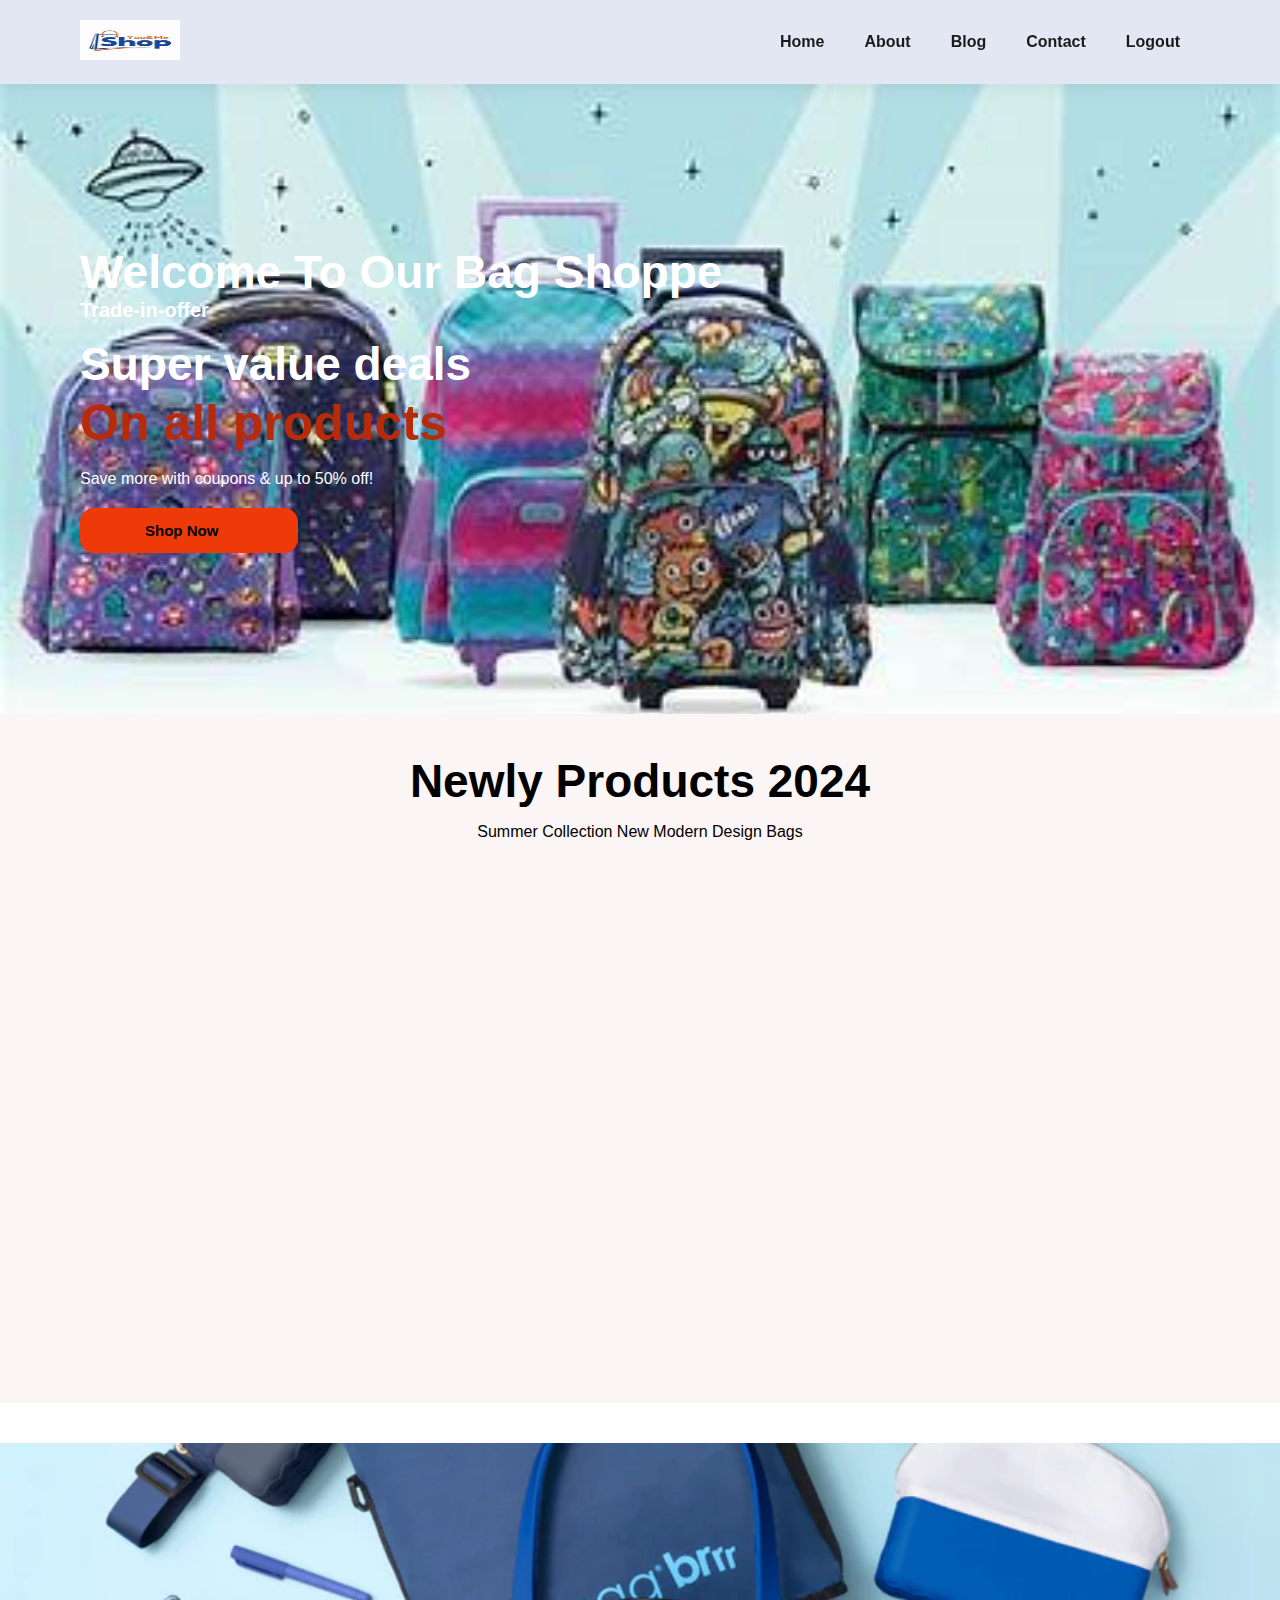
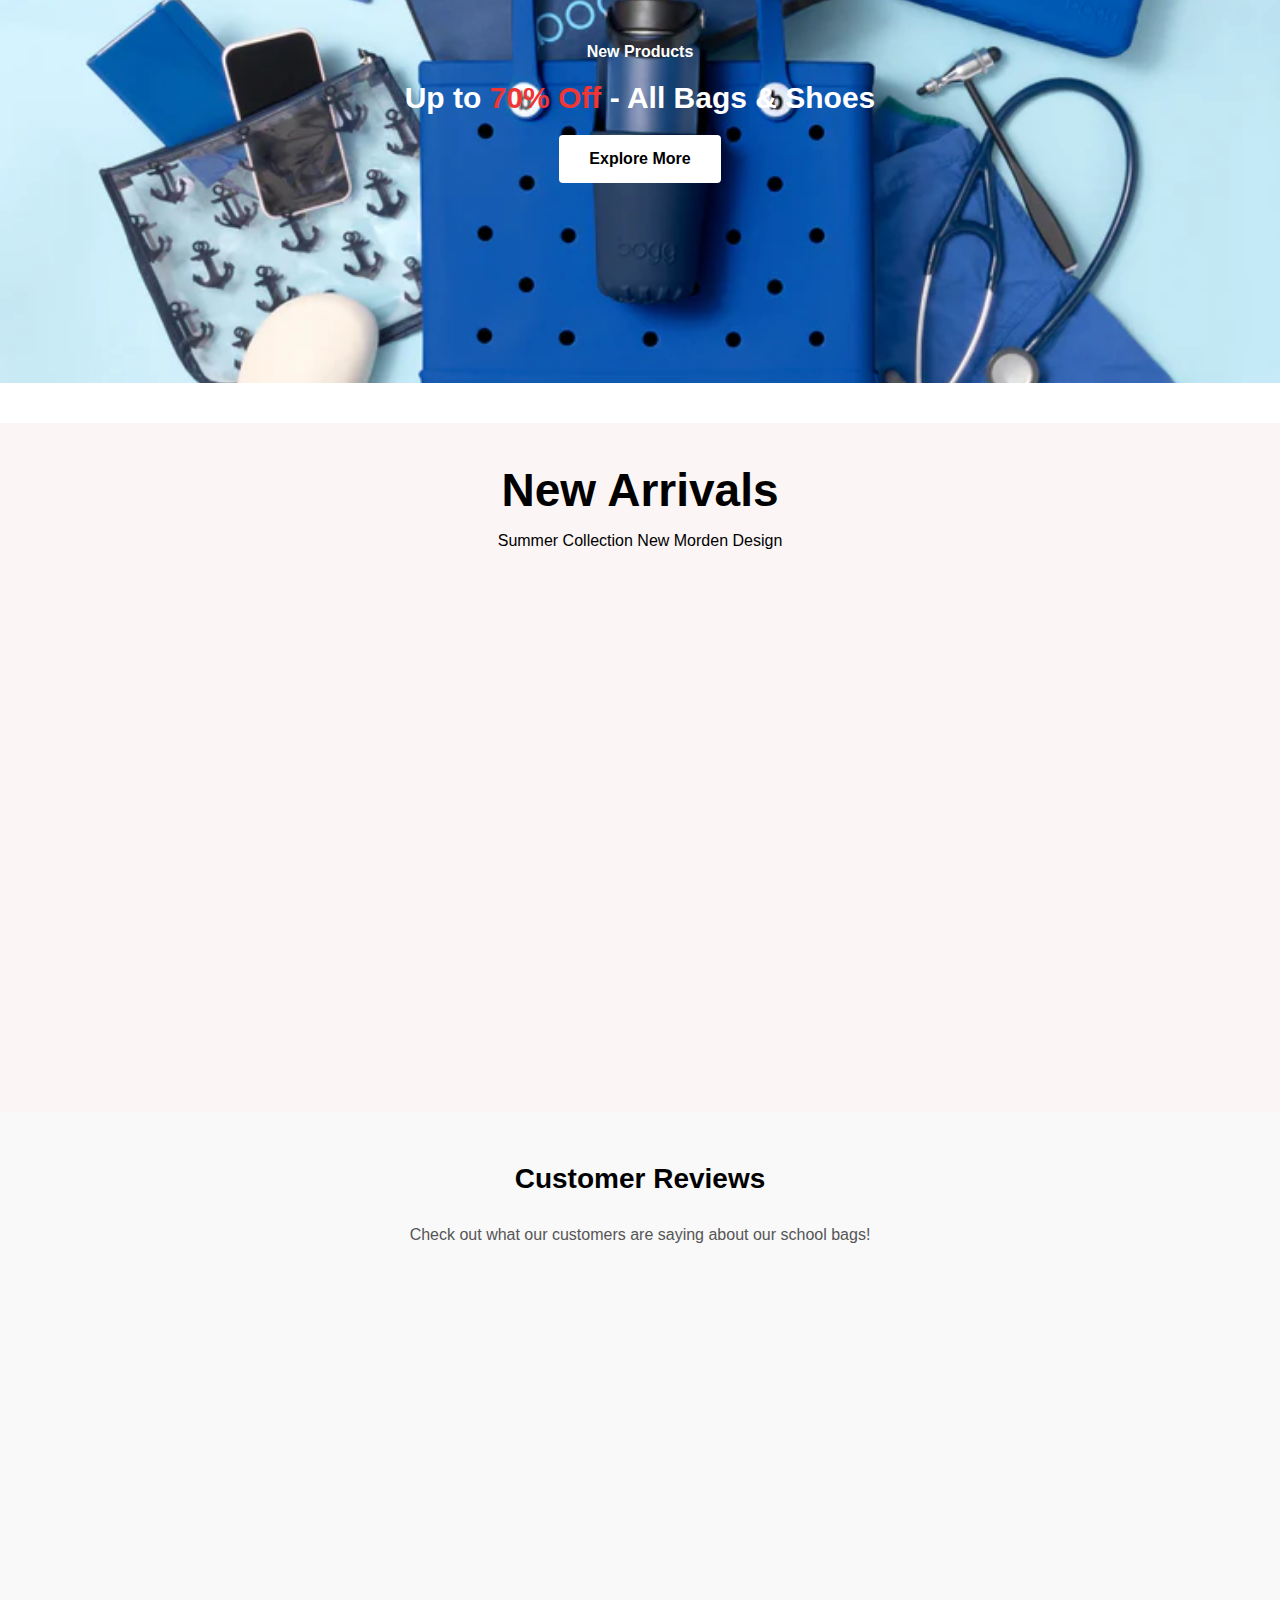
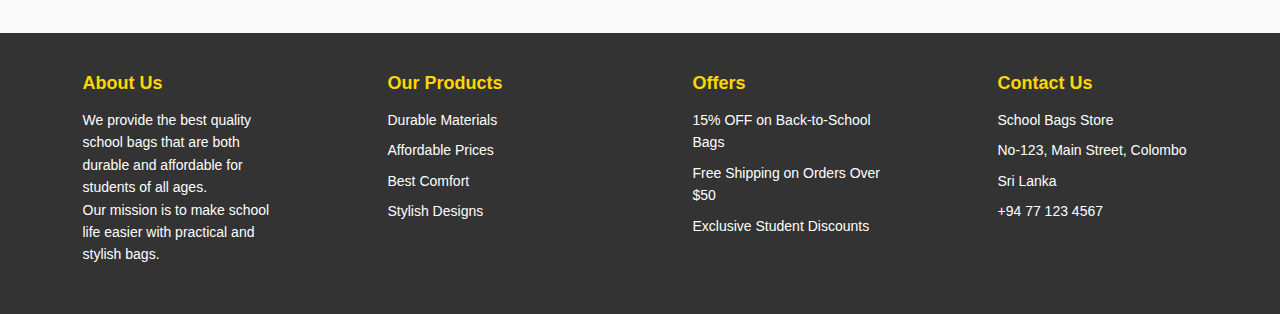
==== commit 66e05891: "update- user login backend implement" ====
--- a/templates/index.html
+++ b/templates/index.html
@@ -17,6 +17,7 @@
                 <li><a href="#about">About</a></li>
                  <li><a href="#blog">Blog</a></li>
                 <li><a href="#contact">Contact</a></li>
+                  <li><a href="/logout">Logout</a></li>
             </ul>
         </nav>
     </header>
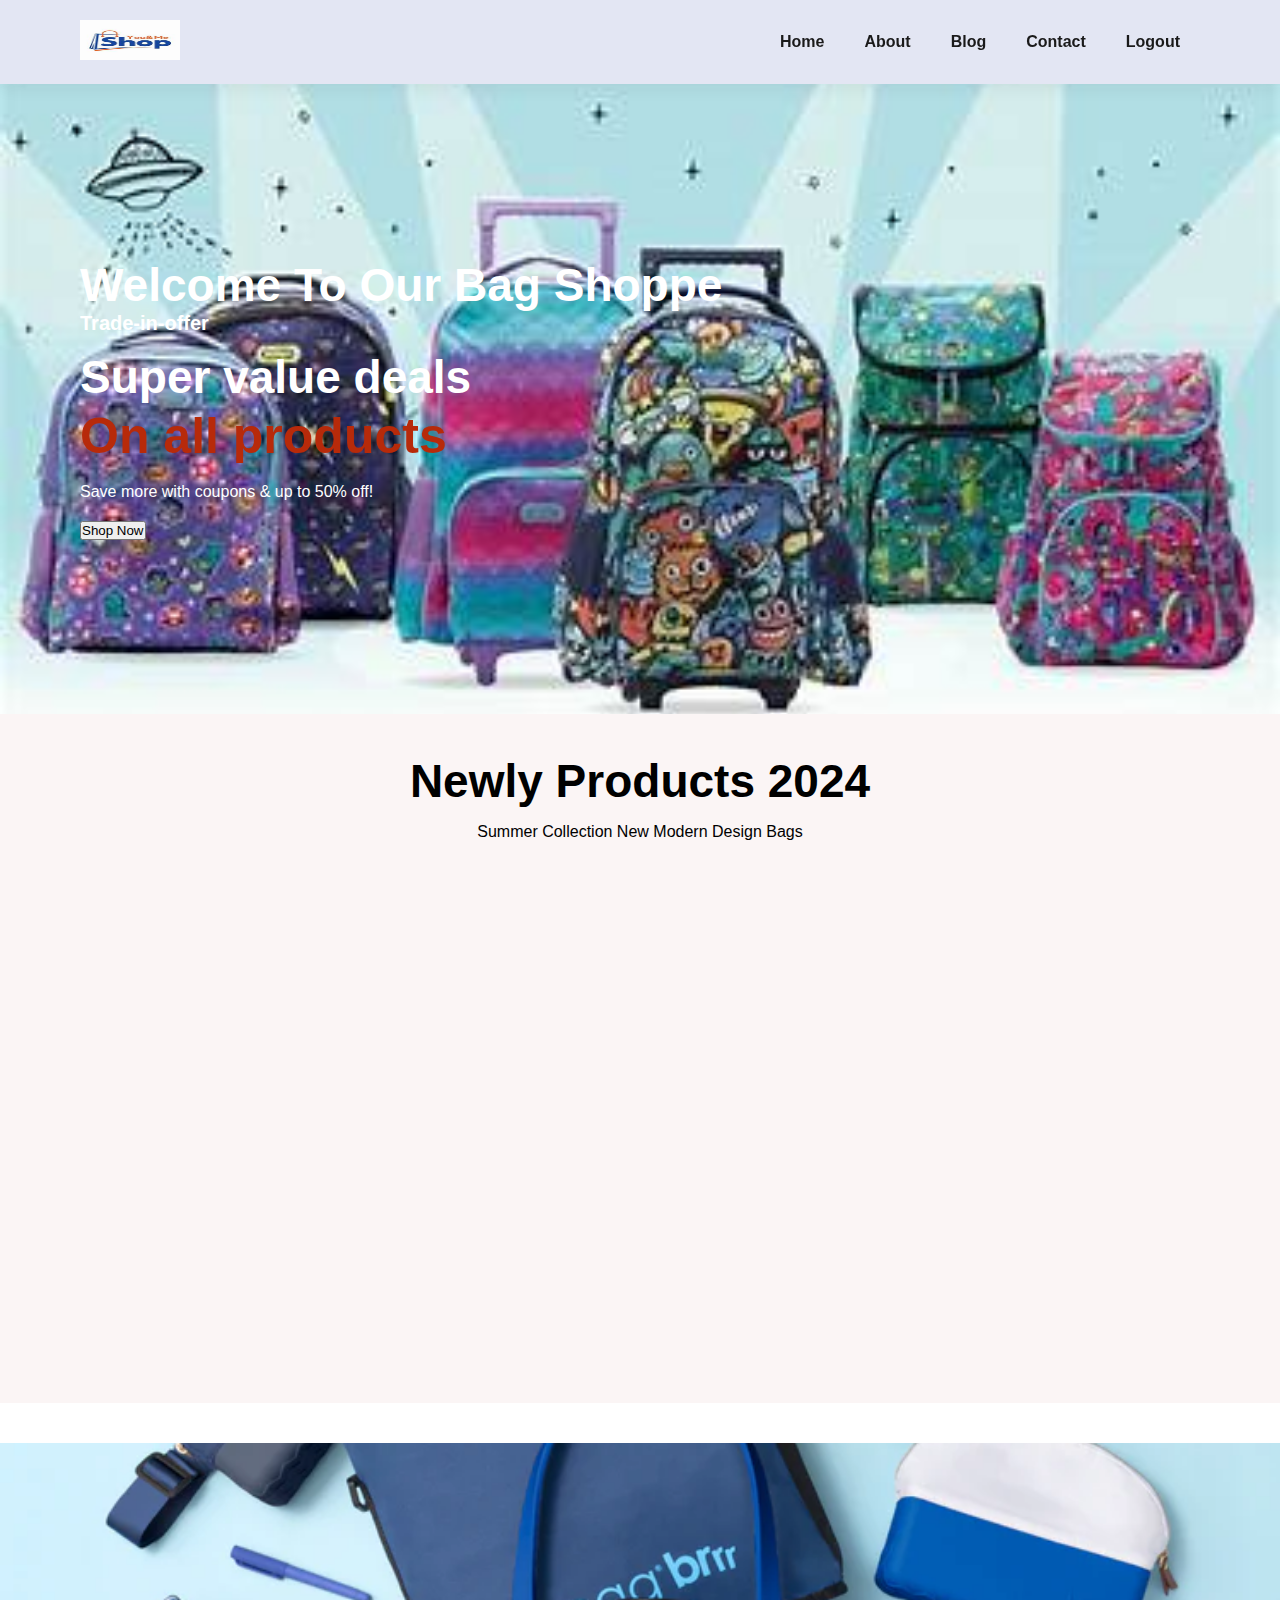
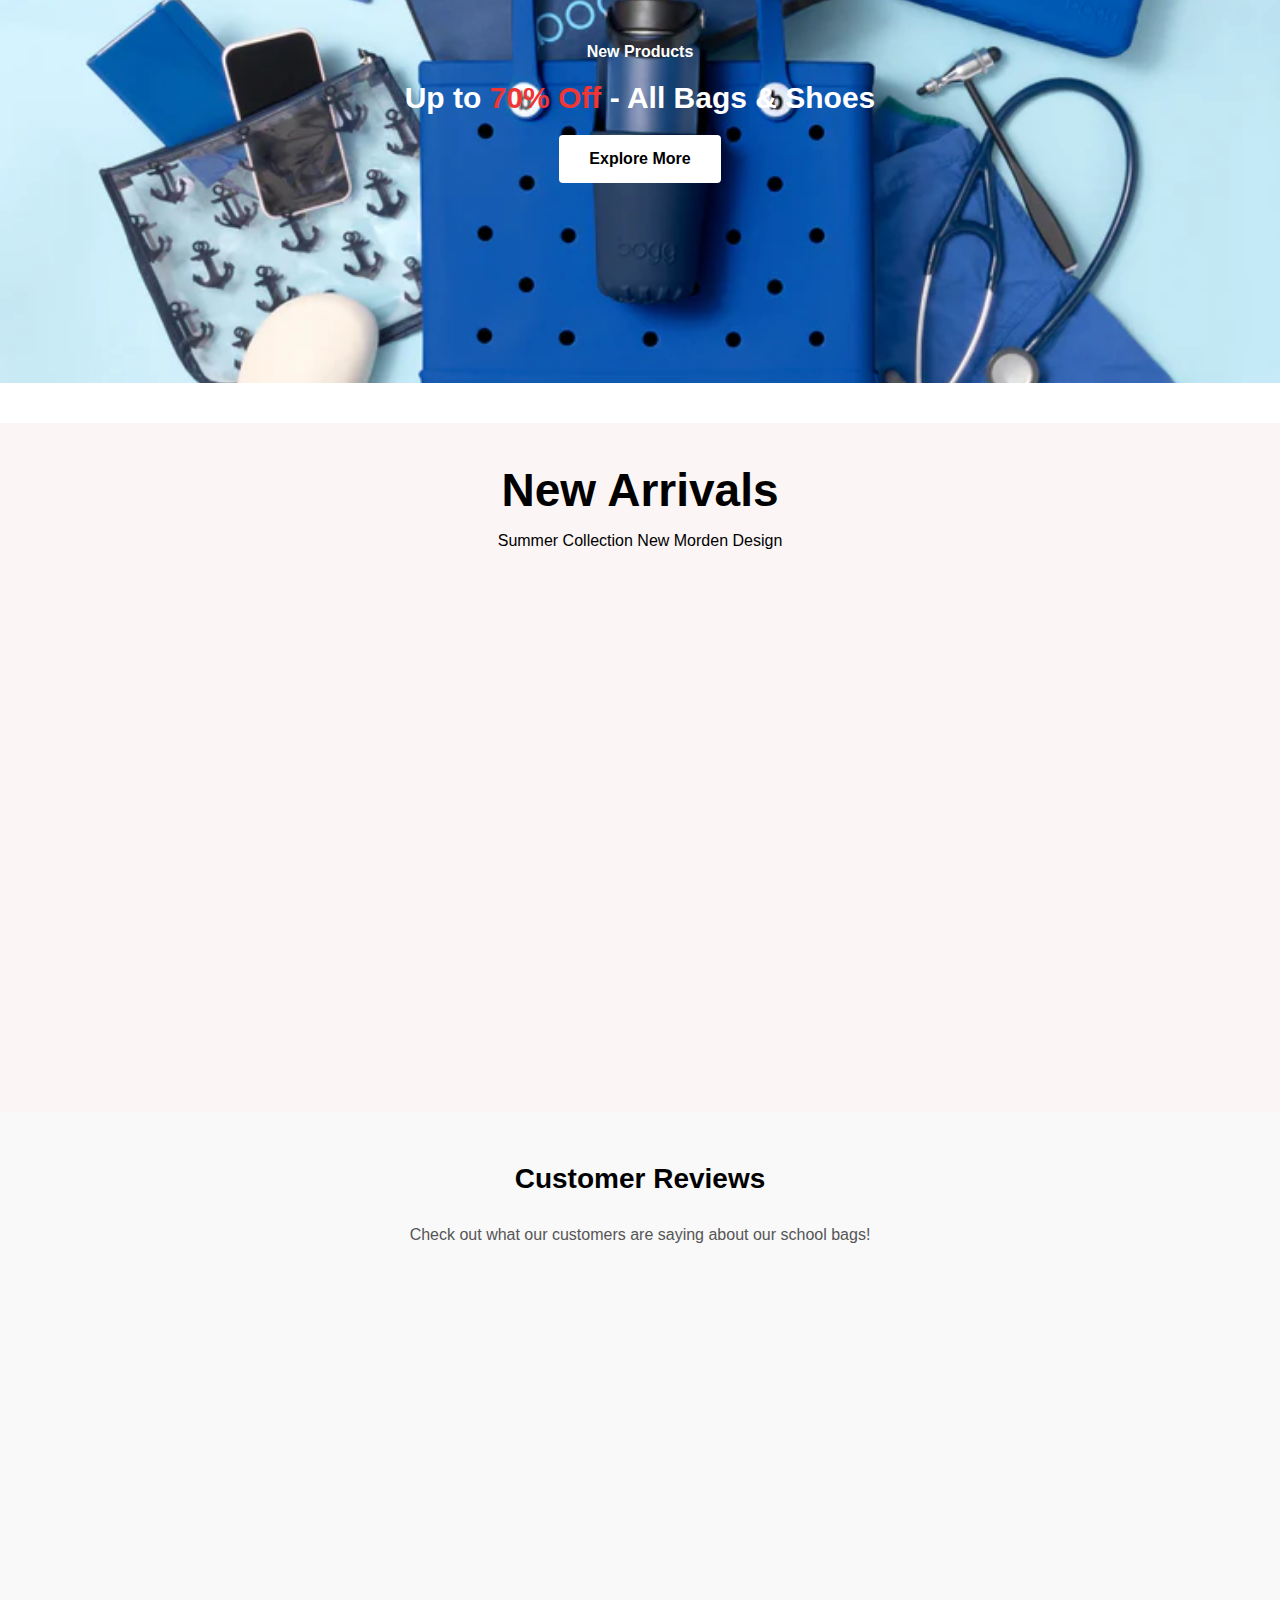
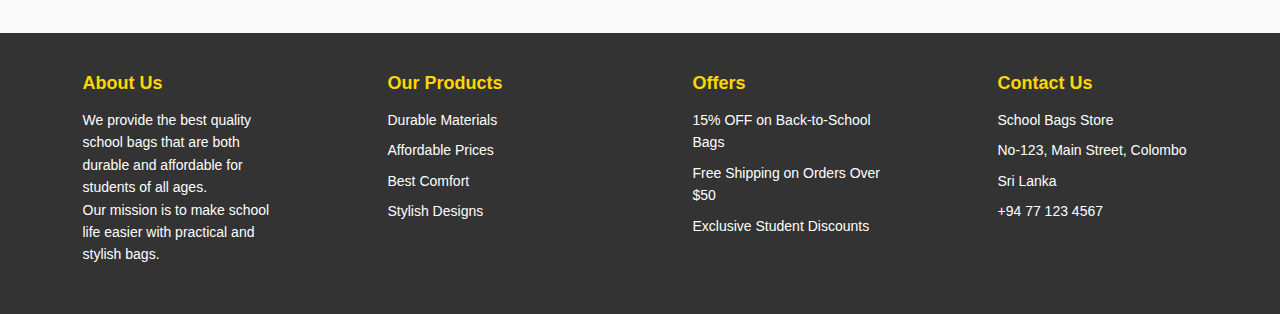
==== commit c518ee7f: "update- delete addtocard button" ====
--- a/templates/index.html
+++ b/templates/index.html
@@ -4,12 +4,13 @@
     <meta charset="UTF-8">
     <meta name="viewport" content="width=device-width, initial-scale=1.0">
     <title>School Bags eCommerce</title>
-    <link rel="stylesheet" href="css/style.css">
-    <link rel="stylesheet" href="css/main.css">
+    <link rel="stylesheet" href="../access/css/style.css">
+    <link rel="stylesheet" href="../access/css/main.css">
+
 </head>
 <body>
 <section id="header">
-    <a href=""><img src="/templates/images/img_logo.png" class="logo"></a>
+    <a href=""><img src="/access/images/img_logo.png" class="logo"></a>
     <header>
         <nav>
             <ul id="navbar">
@@ -17,7 +18,7 @@
                 <li><a href="#about">About</a></li>
                  <li><a href="#blog">Blog</a></li>
                 <li><a href="#contact">Contact</a></li>
-                  <li><a href="/logout">Logout</a></li>
+                  <li><a href="/templates/signin.html">Logout</a></li>
             </ul>
         </nav>
     </header>
@@ -37,7 +38,7 @@
     <p id="top1">Summer Collection New Modern Design Bags</p>
     <div class="pro-container">
         <div class="pro" onclick="window.location.href='sproduct.html';">
-            <img src="/templates/images/img1.png" alt="">
+            <img src="/access/images/img1.png" alt="">
             <div class="des">
                 <span>Best Quality</span>
                 <h5>Cartoon Astronaut Bag - Superior Build</h5>
@@ -50,10 +51,10 @@
                 </div>
                 <h4>RS 2,278</h4>
             </div>
-            <a href="#" class="card"><i class="fal fas fa-shopping-cart"></i></a>
-        </div>
-        <div class="pro" onclick="window.location.href='sproduct.html';">
-            <img src="/templates/images/img2.png" alt="">
+
+        </div>
+        <div class="pro" onclick="window.location.href='sproduct.html';">
+            <img src="/access/images/img2.png" alt="">
             <div class="des">
                 <span>Premium Quality</span>
                 <h5>Cartoon Astronaut Bag - Ultra Durable</h5>
@@ -66,10 +67,10 @@
                 </div>
                 <h4>RS 2,200</h4>
             </div>
-            <a href="#" class="card"><i class="fal fas fa-shopping-cart"></i></a>
-        </div>
-        <div class="pro" onclick="window.location.href='sproduct.html';">
-            <img src="/templates/images/img3.png" alt="">
+
+        </div>
+        <div class="pro" onclick="window.location.href='sproduct.html';">
+            <img src="/access/images/img3.png" alt="">
             <div class="des">
                 <span>Affordable Quality</span>
                 <h5>Cartoon Astronaut Bag - Lightweight Design</h5>
@@ -82,10 +83,10 @@
                 </div>
                 <h4>RS 2,300</h4>
             </div>
-            <a href="#" class="card"><i class="fal fas fa-shopping-cart"></i></a>
-        </div>
-        <div class="pro" onclick="window.location.href='sproduct.html';">
-            <img src="/templates/images/img4.png" alt="">
+
+        </div>
+        <div class="pro" onclick="window.location.href='sproduct.html';">
+            <img src="/access/images/img4.png" alt="">
             <div class="des">
                 <span>Exclusive Quality</span>
                 <h5>Cartoon Astronaut Bag - Stylish & Spacious</h5>
@@ -98,7 +99,7 @@
                 </div>
                 <h4>RS 3,100</h4>
             </div>
-            <a href="#" class="card"><i class="fal fas fa-shopping-cart"></i></a>
+
         </div>
     </div>
 </section>
@@ -114,7 +115,7 @@
         <p>Summer Collection New Morden Design</p>
         <div class="pro-container">
             <div class="pro" onclick="window.location.href='sproduct3.html';">
-                <img src="/templates/images/shoes/img.png" alt="">
+                <img src="/access/images/shoes/img.png" alt="">
                 <div class="des">
                     <span>adidas</span>
                     <h5>Cartoon Astronaut Shoe</h5>
@@ -127,10 +128,10 @@
                     </div>
                     <h4>RS2178</h4>
                 </div>
-                <a href="" class="card"><i class="fal fas fa-shopping-cart"></i></a>
-            </div>
-            <div class="pro" onclick="window.location.href='sproduct3.html';">
-                <img src="/templates/images/shoes/img1.png" alt="">
+
+            </div>
+            <div class="pro" onclick="window.location.href='sproduct3.html';">
+                <img src="/access/images/shoes/img1.png" alt="">
                 <div class="des">
                     <span>adidas</span>
                     <h5>Cartoon Astronaut Shoe</h5>
@@ -143,10 +144,10 @@
                     </div>
                     <h4>RS1178</h4>
                 </div>
-                <a href="" class="card"><i class="fal fas fa-shopping-cart"></i></a>
-            </div>
-            <div class="pro" onclick="window.location.href='sproduct3.html';">
-                <img src="/templates/images/shoes/img2.png" alt="">
+
+            </div>
+            <div class="pro" onclick="window.location.href='sproduct3.html';">
+                <img src="/access/images/shoes/img2.png" alt="">
                 <div class="des">
                     <span>adidas</span>
                     <h5>Cartoon Astronaut Shoe</h5>
@@ -159,10 +160,10 @@
                     </div>
                     <h4>RS2378</h4>
                 </div>
-                <a href="" class="card"><i class="fal fas fa-shopping-cart"></i></a>
-            </div>
-            <div class="pro" onclick="window.location.href='sproduct3.html';">
-                <img src="/templates/images/shoes/img3.png" alt="">
+
+            </div>
+            <div class="pro" onclick="window.location.href='sproduct3.html';">
+                <img src="/access/images/shoes/img3.png" alt="">
                 <div class="des">
                     <span>adidas</span>
                     <h5>Cartoon Astronaut Shoe</h5>
@@ -175,7 +176,6 @@
                     </div>
                     <h4>RS2178</h4>
                 </div>
-                <a href="" class="card"><i class="fal fas fa-shopping-cart"></i></a>
             </div>
     </section>
 
@@ -184,17 +184,17 @@
     <p>Check out what our customers are saying about our school bags!</p>
     <div class="review-container">
         <div class="review">
-            <img src="/templates/images/customers/alina.jpg" alt="Customer 1">
+            <img src="/access/images/customers/alina.jpg" alt="Customer 1">
             <h3>Alina Samith</h3>
             <p>"The quality of these bags is exceptional. They are durable and stylish. My kids love them!"</p>
         </div>
         <div class="review">
-            <img src="/templates/images/customers/dill.png" alt="Customer 2">
+            <img src="/access/images/customers/dill.png" alt="Customer 2">
             <h3>Dill Thasul</h3>
             <p>"Affordable yet high-quality. These school bags are perfect for students, and they last a long time."</p>
         </div>
         <div class="review">
-            <img src="/templates/images/customers/samith.png" alt="Customer 3">
+            <img src="/access/images/customers/samith.png" alt="Customer 3">
             <h3>Emily Johnson</h3>
             <p>"Best purchase ever! The bag is comfortable to carry and has enough space for all my school supplies."</p>
         </div>
@@ -227,6 +227,5 @@
         <p>+94 77 123 4567</p>
     </div>
 </div>
-    <script src="scripts.js"></script>
 </body>
 </html>
--- a/access/css/style.css
+++ b/access/css/style.css
@@ -0,0 +1,872 @@
+
+
+@media screen and (max-width: 799px) {
+    .section-p1 {
+        padding: 40px 40px;
+    }
+
+    #navbar {
+        display: flex;
+        flex-direction: column;
+        align-items: flex-start;
+        justify-content: flex-start;
+        position: fixed;
+        top: 0;
+        right: -300px;
+        height: 100vh;
+        width: 300px;
+        background-color: #E3E6F3;
+        box-shadow: 0 40px 60px rgb(0, 0, 0, 0.1);
+        padding: 80px 0 0 10px;
+        transition: 0.3s;
+        -webkit-transition: 0.3s;
+        -moz-transition: 0.3s;
+        -ms-transition: 0.3s;
+        -o-transition: 0.3s;
+    }
+
+    #navbar.active {
+        right: 0;
+    }
+
+    #navbar li {
+        margin-bottom: 20px;
+    }
+
+}
+
+/* Single Products */
+#prodetails {
+    display: flex;
+    flex-direction: column;
+}
+
+#prodetails .single-pro-image {
+    width: 100%;
+}
+
+#prodetails .single-pro-details {
+    width: 100%;
+}
+
+/* Cart Page */
+#cart-add {
+    flex-direction: column;
+}
+
+#coupon {
+    width: 100%;
+}
+
+#subtotal {
+    width: 100%;
+    padding: 20px;
+}
+
+/* banner1 */
+#banner {
+    height: 40vh;
+}
+
+#sm-banner .banner-box {
+    min-width: 100%;
+    height: 30vh;
+}
+ /* Contact Page */
+ #contact-detalis {
+     flex-direction: column;
+ }
+
+ #contact-detalis .details {
+     width: 100%;
+     margin-bottom: 30px;
+ }
+
+ #contact-detalis .map {
+     width: 100%;
+ }
+
+ #form-details {
+     margin: 10px;
+     padding: 30px 10px;
+     flex-wrap: wrap;
+ }
+
+ #form-details form {
+     width: 100%;
+     margin-bottom: 30px;
+ }
+
+ /* Cart Page */
+ #cart-add {
+     flex-direction: column;
+ }
+
+ #coupon {
+     width: 100%;
+ }
+
+ #subtotal {
+     width: 100%;
+     padding: 20px;
+ }
+
+ @media screen and (max-width: 799px) {
+     .section-p1 {
+         padding: 40px 40px;
+     }
+
+     #navbar {
+         display: flex;
+         flex-direction: column;
+         align-items: flex-start;
+         justify-content: flex-start;
+         position: fixed;
+         top: 0;
+         right: -300px;
+         height: 100vh;
+         width: 300px;
+         background-color: #E3E6F3;
+         box-shadow: 0 40px 60px rgb(0, 0, 0, 0.1);
+         padding: 80px 0 0 10px;
+         transition: 0.3s;
+         -webkit-transition: 0.3s;
+         -moz-transition: 0.3s;
+         -ms-transition: 0.3s;
+         -o-transition: 0.3s;
+     }
+
+     #navbar.active {
+         right: 0;
+     }
+
+     #navbar li {
+         margin-bottom: 20px;
+     }
+
+     #mobile {
+         display: flex;
+         align-items: center;
+     }
+
+     #mobile i {
+         color: #1a1a1a;
+         font-size: 24px;
+         padding-left: 20px;
+     }
+
+     #close {
+         display: initial;
+         position: absolute;
+         top: 30px;
+         left: 30px;
+         color: #222;
+         font-size: 24px;
+     }
+
+     #lg-bag {
+         display: none;
+     }
+
+     #hero {
+         height: 70vh;
+         padding: 0 80px;
+         background-position: top 30% right 30%;
+     }
+
+     #feature {
+         justify-content: center;
+     }
+
+     #feature .fe-box {
+         margin: 15px 15px;
+     }
+
+     #product1 .pro-container {
+         justify-content: center;
+     }
+
+     #product1 .pro {
+         margin: 15px;
+     }
+
+     #banner {
+         height: 20vh;
+     }
+
+     #sm-banner .banner-box {
+         min-width: 100%;
+         height: 30vh;
+     }
+
+     #banner3 {
+         padding: 0 40px;
+     }
+
+     #banner3 .banner-box {
+         width: 28%;
+     }
+
+     #newsletter .form {
+         width: 70%;
+     }
+
+     /* Contact Page */
+     #form-details {
+         padding: 40px;
+     }
+
+     #form-details form {
+         width: 50%;
+     }
+ }
+
+ @media screen and (max-width: 477px) {
+     .section-p1 {
+         padding: 20px;
+     }
+
+     #header {
+         padding: 10px 30px;
+     }
+
+     h1 {
+         font-size: 38px;
+     }
+
+     h2 {
+         font-size: 32px;
+     }
+
+     #hero {
+         padding: 0 20px;
+         background-position: 55%;
+     }
+
+     #feature {
+         justify-content: space-between;
+     }
+
+     #feature .fe-box {
+         width: 155px;
+         margin: 0 0 15px 0;
+     }
+
+     #product1 .pro {
+         width: 100%;
+     }
+
+     #banner {
+         height: 40vh;
+     }
+
+     #sm-banner .banner-box {
+         height: 40vh;
+     }
+
+     #sm-banner .banner-box2 {
+         margin-top: 20px;
+     }
+
+     #banner3 {
+         padding: 0 20px;
+     }
+
+     #banner3 .banner-box {
+         width: 100%;
+     }
+
+     #newsletter {
+         padding: 40px 20px;
+     }
+
+     #newsletter .form {
+         width: 100%;
+     }
+
+     footer .copyright {
+         text-align: center;
+     }
+
+     /* Single Products */
+     #prodetails {
+         display: flex;
+         flex-direction: column;
+     }
+
+     #prodetails .single-pro-image {
+         width: 100%;
+     }
+
+     #prodetails .single-pro-details {
+         width: 100%;
+     }
+
+     /* Blog Page */
+     #blog {
+         padding: 100px 20px 0 20px;
+     }
+
+     #blog .blog-box {
+         display: flex;
+         flex-direction: column;
+         align-items: flex-start;
+     }
+
+     #blog .blog-img {
+         width: 100%;
+         margin-bottom: 30px;
+     }
+
+     #blog .blog-details {
+         width: 100%;
+     }
+
+     /* About Page */
+     #about-head {
+         flex-direction: column;
+     }
+
+     #about-head img {
+         width: 100%;
+         margin-bottom: 20px;
+     }
+
+     #about-head div {
+         padding-left: 0px;
+     }
+
+     #about-app .video {
+         width: 100%;
+     }
+
+     /* Contact Page */
+     #contact-detalis {
+         flex-direction: column;
+     }
+
+     #contact-detalis .details {
+         width: 100%;
+         margin-bottom: 30px;
+     }
+
+     #contact-detalis .map {
+         width: 100%;
+     }
+
+     #form-details {
+         margin: 10px;
+         padding: 30px 10px;
+         flex-wrap: wrap;
+     }
+
+     #form-details form {
+         width: 100%;
+         margin-bottom: 30px;
+     }
+
+     /* Cart Page */
+     #cart-add {
+         flex-direction: column;
+     }
+
+     #coupon {
+         width: 100%;
+     }
+
+     #subtotal {
+         width: 100%;
+         padding: 20px;
+     }
+ }
+
+ /* Contact Page */
+ #contact-detalis {
+     flex-direction: column;
+ }
+
+ #contact-detalis .details {
+     width: 100%;
+     margin-bottom: 30px;
+ }
+
+ #contact-detalis .map {
+     width: 100%;
+ }
+
+ #form-details {
+     margin: 10px;
+     padding: 30px 10px;
+     flex-wrap: wrap;
+ }
+
+ #form-details form {
+     width: 100%;
+     margin-bottom: 30px;
+ }
+
+/* Container Styling */
+.section-p1 {
+    padding: 40px;
+    text-align: center;
+    background-color: #f9f9f9;
+}
+
+/* Header Styling */
+.section-p1 h2 {
+    font-size: 2rem;
+    font-weight: bold;
+    margin-bottom: 10px;
+    color: #333;
+}
+
+.section-p1 p {
+    font-size: 1rem;
+    color: #777;
+    margin-bottom: 30px;
+}
+
+/* Product Container */
+.pro-container {
+    display: flex;
+    flex-wrap: wrap;
+    justify-content: space-around;
+    gap: 20px;
+}
+
+/* Product Card */
+.pro {
+    position: relative;
+    width: 250px;
+    padding: 20px;
+    background-color: #fff;
+    border-radius: 15px;
+    box-shadow: 0 4px 20px rgba(0, 0, 0, 0.1);
+    transition: transform 0.3s, box-shadow 0.3s;
+    cursor: pointer;
+}
+
+/* Hover Effect for Card */
+.pro:hover {
+    transform: translateY(-10px);
+    box-shadow: 0 6px 30px rgba(0, 0, 0, 0.15);
+}
+
+/* Image Styling */
+.pro img {
+    width: 100%;
+    height: auto;
+    border-radius: 12px;
+}
+
+/* Description Styling */
+.des {
+    margin-top: 15px;
+    text-align: left;
+}
+
+/* Brand Name */
+.des span {
+    font-size: 14px;
+    color: #888;
+}
+
+/* Product Name Animation (h5) */
+.des h5 {
+    font-size: 18px;
+    font-weight: bold;
+    color: #333;
+    margin: 5px 0;
+    transition: color 0.3s ease, transform 0.3s ease;
+}
+
+.pro:hover .des h5 {
+    color: #ff6347;
+    transform: scale(1.1);
+}
+
+/* Star Ratings */
+.star {
+    margin: 10px 0;
+}
+
+.star i {
+    color: #fbc02d;
+    margin-right: 2px;
+}
+
+/* Price Animation (h4) */
+.des h4 {
+    font-size: 20px;
+    font-weight: bold;
+    color: #27ae60;
+    margin-top: 10px;
+    transition: color 0.3s, transform 0.3s;
+}
+
+.pro:hover .des h4 {
+    color: #ff6347;
+    transform: scale(1.1);
+}
+
+/* Shopping Cart Icon */
+.card {
+    position: absolute;
+    bottom: 15px;
+    right: 20px;
+    background-color: #27ae60;
+    padding: 10px;
+    border-radius: 50%;
+    transition: background-color 0.3s;
+}
+
+.card i {
+    font-size: 18px;
+    color: #fff;
+}
+
+.pro:hover .card {
+    background-color: #ff6347;
+}
+
+/* Responsive Design */
+@media (max-width: 768px) {
+    .pro-container {
+        flex-direction: column;
+        align-items: center;
+    }
+
+    .pro {
+        width: 90%;
+        margin-bottom: 20px;
+    }
+}
+
+/* Additional Animations */
+@keyframes bounce {
+    0%, 100% {
+        transform: translateY(0);
+    }
+    50% {
+        transform: translateY(-5px);
+    }
+}
+
+
+ /* Single Products */
+
+ #prodetails {
+     display: flex;
+     margin-top: 20px;
+
+ }
+
+ #prodetails .single-pro-image {
+     width: 40%;
+     margin-right: 50px;
+ }
+
+ .small-img-group {
+     display: flex;
+     justify-content: space-between;
+ }
+
+ .small-img-col {
+     flex-basis: 24%;
+     cursor: pointer;
+ }
+
+ #prodetails .single-pro-details {
+     width: 50%;
+     padding: 30px;
+
+ }
+
+ #prodetails .single-pro-details h4{
+     padding: 40px 0 20px 0;
+     font-size: 24px;
+
+ }
+
+ #prodetails .single-pro-details h2{
+     font-size: 36px;
+ }
+
+ #prodetails .single-pro-details select {
+     display: block;
+     padding: 5px 10px;
+     margin-bottom: 10px;
+ }
+
+ #prodetails .single-pro-details input {
+     width: 50px;
+     height: 47px;
+     padding-left: 10px;
+     font-size: 16px;
+     margin-right: 10px;
+ }
+
+ #prodetails .single-pro-details input:focus {
+     outline: none;
+ }
+
+ #prodetails .single-pro-details button {
+     background: #088178;
+     color: #fff;
+ }
+
+ #prodetails .single-pro-details span {
+     line-height: 25px;
+ }
+/* General Section Styling */
+.section-p1 {
+    padding: 40px;
+    text-align: center;
+}
+
+.pro-container {
+    display: flex;
+    justify-content: space-around;
+    flex-wrap: wrap;
+}
+
+.pro {
+    background-color: #fff;
+    border-radius: 10px;
+    overflow: hidden;
+    box-shadow: 0 8px 16px rgba(0, 0, 0, 0.1);
+    text-align: center;
+    width: 23%;
+    margin: 10px;
+    transition: transform 0.3s, box-shadow 0.3s;
+    cursor: pointer;
+    position: relative;
+}
+
+.pro img {
+    width: 100%;
+    transition: transform 0.3s ease-in-out;
+}
+
+.pro:hover img {
+    transform: scale(1.1);
+}
+
+.pro:hover {
+    transform: translateY(-10px);
+    box-shadow: 0 16px 32px rgba(0, 0, 0, 0.2);
+}
+
+.des {
+    padding: 20px;
+}
+
+.des span {
+    font-size: 14px;
+    color: #888;
+}
+
+.des h5 {
+    font-size: 18px;
+    margin: 10px 0;
+    color: #333;
+}
+
+.star i {
+    color: #f0c040;
+}
+
+.des h4 {
+    color: #f00;
+    font-size: 20px;
+    margin-top: 10px;
+}
+
+.card {
+    position: absolute;
+    bottom: 20px;
+    right: 20px;
+    background-color: #f0c040;
+    padding: 10px;
+    border-radius: 50%;
+    transition: background-color 0.3s;
+}
+
+.card i {
+    color: #fff;
+}
+
+.card:hover {
+    background-color: #ff7518;
+}
+
+/* Animations */
+.pro {
+    opacity: 0;
+    transform: translateY(50px);
+    animation: fadeInUp 1s ease-in-out forwards;
+}
+
+.pro:nth-child(2) {
+    animation-delay: 0.2s;
+}
+
+.pro:nth-child(3) {
+    animation-delay: 0.4s;
+}
+
+.pro:nth-child(4) {
+    animation-delay: 0.6s;
+}
+
+@keyframes fadeInUp {
+    from {
+        opacity: 0;
+        transform: translateY(50px);
+    }
+    to {
+        opacity: 1;
+        transform: translateY(0);
+    }
+}
+
+/* Responsive Design */
+@media (max-width: 768px) {
+    .pro {
+        width: 45%;
+    }
+}
+
+@media (max-width: 480px) {
+    .pro {
+        width: 90%;
+    }
+}
+
+
+/* Reviews Section Styling */
+#reviews {
+    text-align: center;
+    padding: 40px;
+    background-color: #f9f9f9;
+}
+
+#reviews h2 {
+    font-size: 28px;
+    margin-bottom: 20px;
+    color: black;
+}
+
+#reviews p {
+    font-size: 16px;
+    color: #555;
+    margin-bottom: 40px;
+}
+
+.review-container {
+    display: flex;
+    justify-content: space-around;
+    flex-wrap: wrap;
+}
+
+.review {
+    background-color: white;
+    padding: 20px;
+    border-radius: 10px;
+    box-shadow: 0 4px 8px rgba(0, 0, 0, 0.1);
+    text-align: center;
+    width: 30%;
+    margin: 20px;
+    opacity: 0;
+    transform: translateY(50px);
+    animation: slideIn 1s ease-in-out forwards;
+}
+
+.review:nth-child(2) {
+    animation-delay: 0.2s;
+}
+
+.review:nth-child(3) {
+    animation-delay: 0.4s;
+}
+
+.review img {
+    width: 80px;
+    height: 80px;
+    border-radius: 50%;
+    margin-bottom: 15px;
+}
+
+.review h3 {
+    font-size: 18px;
+    color: #333;
+    margin-bottom: 10px;
+}
+
+.review p {
+    font-size: 14px;
+    color: #666;
+}
+
+/* Animation */
+@keyframes slideIn {
+    from {
+        opacity: 0;
+        transform: translateY(50px);
+    }
+    to {
+        opacity: 1;
+        transform: translateY(0);
+    }
+}
+
+/* Responsive */
+@media (max-width: 768px) {
+    .review {
+        width: 80%;
+    }
+}
+
+
+/* Footer styling */
+.footer {
+    background-color: #333; /* Dark background for contrast */
+    color: white;           /* White text for readability */
+    padding: 30px;
+    display: flex;
+    justify-content: space-around;
+    align-items: flex-start;
+    flex-wrap: wrap;
+    text-align: left;
+    font-family: Arial, sans-serif;
+}
+
+.footer .text {
+    margin: 10px;
+    flex-basis: 200px;
+}
+
+.footer h3 {
+    font-size: 18px;
+    margin-bottom: 15px;
+    color: #FFD700; /* Golden headings to stand out */
+}
+
+.footer p {
+    font-size: 14px;
+    line-height: 1.6;
+    margin: 8px 0;
+}
+
+/* Mobile responsiveness */
+@media (max-width: 768px) {
+    .footer {
+        flex-direction: column;
+        align-items: center;
+    }
+
+    .footer .text {
+        flex-basis: 100%;
+        text-align: center;
+    }
+}
--- a/access/css/main.css
+++ b/access/css/main.css
@@ -0,0 +1,407 @@
+* {
+    margin: 0;
+    padding: 0;
+    box-sizing: border-box;
+    font-family: sans-serif;
+}
+
+h1 {
+    font-size: 50px;
+    line-height: 64px;
+    color:white;
+}
+
+h2 {
+    font-size: 46px;
+    line-height: 54px;
+    color:white;
+}
+
+h4 {
+    font-size: 20px;
+    color: white;
+}
+
+h6 {
+    font-weight: 700;
+    font-size: 12px;
+}
+
+p {
+    font-size: 16px;
+    color: white;
+    margin: 15px 0 20px 0;
+}
+
+.section-p1 {
+    padding: 40px 80px;
+}
+
+.section-m1 {
+    margin: 40px 0;
+}
+
+button.normal {
+    font-size: 16px;
+    font-weight: 600;
+    padding: 15px 30px;
+    color: #000;
+    background-color: #fff;
+    cursor: pointer;
+    border: none;
+    outline: none;
+    transition: 0.2s;
+    border-radius: 4px;
+    -webkit-border-radius: 4px;
+    -moz-border-radius: 4px;
+    -ms-border-radius: 4px;
+    -o-border-radius: 4px;
+    -webkit-transition: 0.2s;
+    -moz-transition: 0.2s;
+    -ms-transition: 0.2s;
+    -o-transition: 0.2s;
+}
+
+button.white {
+    font-size: 13px;
+    font-weight: 600;
+    padding: 11px 18px;
+    color: #fff;
+    background-color: transparent;
+    cursor: pointer;
+    border: none;
+    outline: none;
+    border: 1px solid #fff;
+    transition: 0.2s;
+    -webkit-transition: 0.2s;
+    -moz-transition: 0.2s;
+    -ms-transition: 0.2s;
+    -o-transition: 0.2s;
+}
+
+body {
+    width: 100%;
+}
+
+/* Header start */
+#header {
+    display: flex;
+    justify-content: space-between;
+    align-items: center;
+    padding: 20px 80px;
+    background: #E3E6F3;
+    box-shadow: 0 5px 15px rgb(0, 0, 0, 0.06);
+    z-index: 999;
+    position: sticky;
+    top: 0;
+    left: 0;
+}
+
+#navbar {
+    display: flex;
+    align-items: center;
+    justify-content: center;
+}
+
+#navbar li {
+    list-style: none;
+    padding: 0 20px;
+    position: relative;
+}
+
+#navbar li a {
+    text-decoration: none;
+    font-size: 16px;
+    font-weight: 600;
+    color: #1a1a1a;
+    transition: 0.3s ease;
+    -webkit-transition: 0.3s ease;
+    -moz-transition: 0.3s ease;
+    -ms-transition: 0.3s ease;
+    -o-transition: 0.3s ease;
+}
+
+#navbar li a:hover,
+#navbar li a.active {
+    color: #e25007;
+}
+
+#navbar li a.active::after,
+#navbar li a:hover::after {
+    content: "";
+    width: 30px;
+    height: 2px;
+    background: #d35115;
+    position: absolute;
+    bottom: -4px;
+    left: 20px;
+}
+
+#mobile {
+    display: none;
+}
+
+#close {
+    display: none;
+}
+
+
+/* Page home */
+#hero {
+    background-image: url("/access/images/main_header.png");
+    height: 70vh;
+    width: 100%;
+    background-size: cover;
+    background-position: top 25% right 0;
+    padding: 0 80px;
+    display: flex;
+    flex-direction: column;
+    align-items: flex-start;
+    justify-content: center;
+}
+
+#hero h4 {
+    padding-bottom: 15px;
+}
+
+#hero h1 {
+    color: #b72a0a;
+}
+
+#page-header-blog {
+    background-image: url("/access/images/img_logo2.png");
+        display: flex;
+        flex-direction: column;
+        justify-content: center;
+        align-items: center;
+        text-align: center;
+        width: 100%;
+        height: 40vh;
+        background-size: cover;
+        background-position: center;
+}
+
+#page-header-blog h2{
+    font-size: 46px;
+        line-height: 54px;
+        color: white;
+}
+
+#page-header-blog p {
+    font-size: 46px;
+    line-height: 54px;
+    color: white;
+}
+
+
+.logo{
+    width: 100px;
+    height: 40px;
+}
+
+/* product */
+#product1 {
+    background-color: rgb(251, 245, 245);
+    color: white;
+    text-align: center;
+}
+#product1 h2{
+    font-size: 46px;
+    line-height: 54px;
+    color: black
+}
+#product1 p{
+    font-size: 16px;
+    color: black;
+    margin: 15px 0 20px 0;
+}
+
+#product1 .pro-container {
+    display: flex;
+    justify-content: space-between;
+    padding: 20px;
+    flex-wrap: wrap;
+}
+#product1 .pro {
+    width: 23%;
+    position: relative;
+    min-width: 250px;
+    padding: 10px 12px;
+    border: 1px solid #cce7d0;
+    cursor: pointer;
+    box-shadow: 20px 20px 30px rgb(0, 0, 0, 0.02);
+    margin: 15px 0;
+    transition: .2s ease;
+    border-radius: 25px;
+    -webkit-border-radius: 25px;
+    -moz-border-radius: 25px;
+    -ms-border-radius: 25px;
+    -o-border-radius: 25px;
+    -webkit-transition: .2s ease;
+    -moz-transition: .2s ease;
+    -ms-transition: .2s ease;
+    -o-transition: .2s ease;
+
+}
+
+#product1 .pro:hover {
+    box-shadow: 20px 20px 30px rgb(0, 0, 0, 0.06);
+}
+
+#product1 .pro img {
+    width: 100%;
+    border-radius: 20px;
+    -webkit-border-radius: 20px;
+    -moz-border-radius: 20px;
+    -ms-border-radius: 20px;
+    -o-border-radius: 20px;
+}
+
+#product1 .pro .des {
+    text-align: center;
+    padding: 10px 0;
+}
+
+#product1 .pro .des span {
+    color: #606063;
+    font-size: 12px;
+}
+
+#product1 .pro .des h5 {
+    padding-top: 7px;
+    color: #1a1a1a;
+    font-size: 20px;
+}
+
+#product1 .pro .des i {
+    font-size: 12px;
+    color: rgb(255, 238, 3);
+}
+
+#product1 .pro .des h4 {
+    padding-top: 7px;
+    font-size: 18px;
+    font-weight: 700;
+    color: #c74108;
+}
+
+#product1 .pro .card {
+    width: 40px;
+    height: 40px;
+    line-height: 40px;
+    background-color: #e8f6ea;
+    font-weight: 500;
+    color: #e1280f;
+    border: 1px solid #cce7d0;
+    position: absolute;
+    bottom: 15px;
+    right: 10px;
+    border-radius: 50px;
+    -webkit-border-radius: 50px;
+    -moz-border-radius: 50px;
+    -ms-border-radius: 50px;
+    -o-border-radius: 50px;
+}
+
+
+/* banner */
+
+#banner {
+    display: flex;
+    flex-direction: column;
+    justify-content: center;
+    align-items: center;
+    text-align: center;
+    background-image: url("/access/images/img_logo2.png");
+    width: 100%;
+    height: 60vh;
+    background-size: cover;
+    background-position: center;
+}
+
+#banner h4 {
+    color: #fff;
+    font-size: 16px;
+}
+
+#banner h2 {
+    color: #fff;
+    font-size: 30px;
+    padding: 10px 0;
+}
+
+#banner h2 span {
+    color: #ef3636;
+}
+
+#banner button:hover {
+    background-color: #da420b;
+    color: #fff;
+}
+
+/* footer */
+footer {
+    display: flex;
+    justify-content: space-between;
+    flex-wrap: wrap;
+}
+
+footer .col {
+    display: flex;
+    flex-direction: column;
+    align-items: flex-start;
+    margin-bottom: 20px;
+}
+
+footer .logo {
+    margin-bottom: 30px;
+}
+
+footer h4 {
+    font-size: 14px;
+    padding-bottom: 20px;
+}
+
+footer p {
+    font-size: 13px;
+    margin: 0 0 8px 0;
+}
+
+footer a {
+    font-size: 13px;
+    margin-bottom: 10px;
+    text-decoration: none;
+    color: #222;
+}
+
+footer .follow i {
+    color: #465b52;
+    padding-right: 4px;
+    cursor: pointer;
+}
+
+footer .install .row img {
+    border: 1px solid #088178;
+    border-radius: 6px;
+    -webkit-border-radius: 6px;
+    -moz-border-radius: 6px;
+    -ms-border-radius: 6px;
+    -o-border-radius: 6px;
+}
+
+footer .install img {
+    margin: 10px 0 15px 0;
+}
+
+footer .follow i:hover,
+footer a:hover {
+    color: #088178;
+}
+
+footer .copyright {
+    width: 100%;
+    text-align: center;
+}
+
+
+
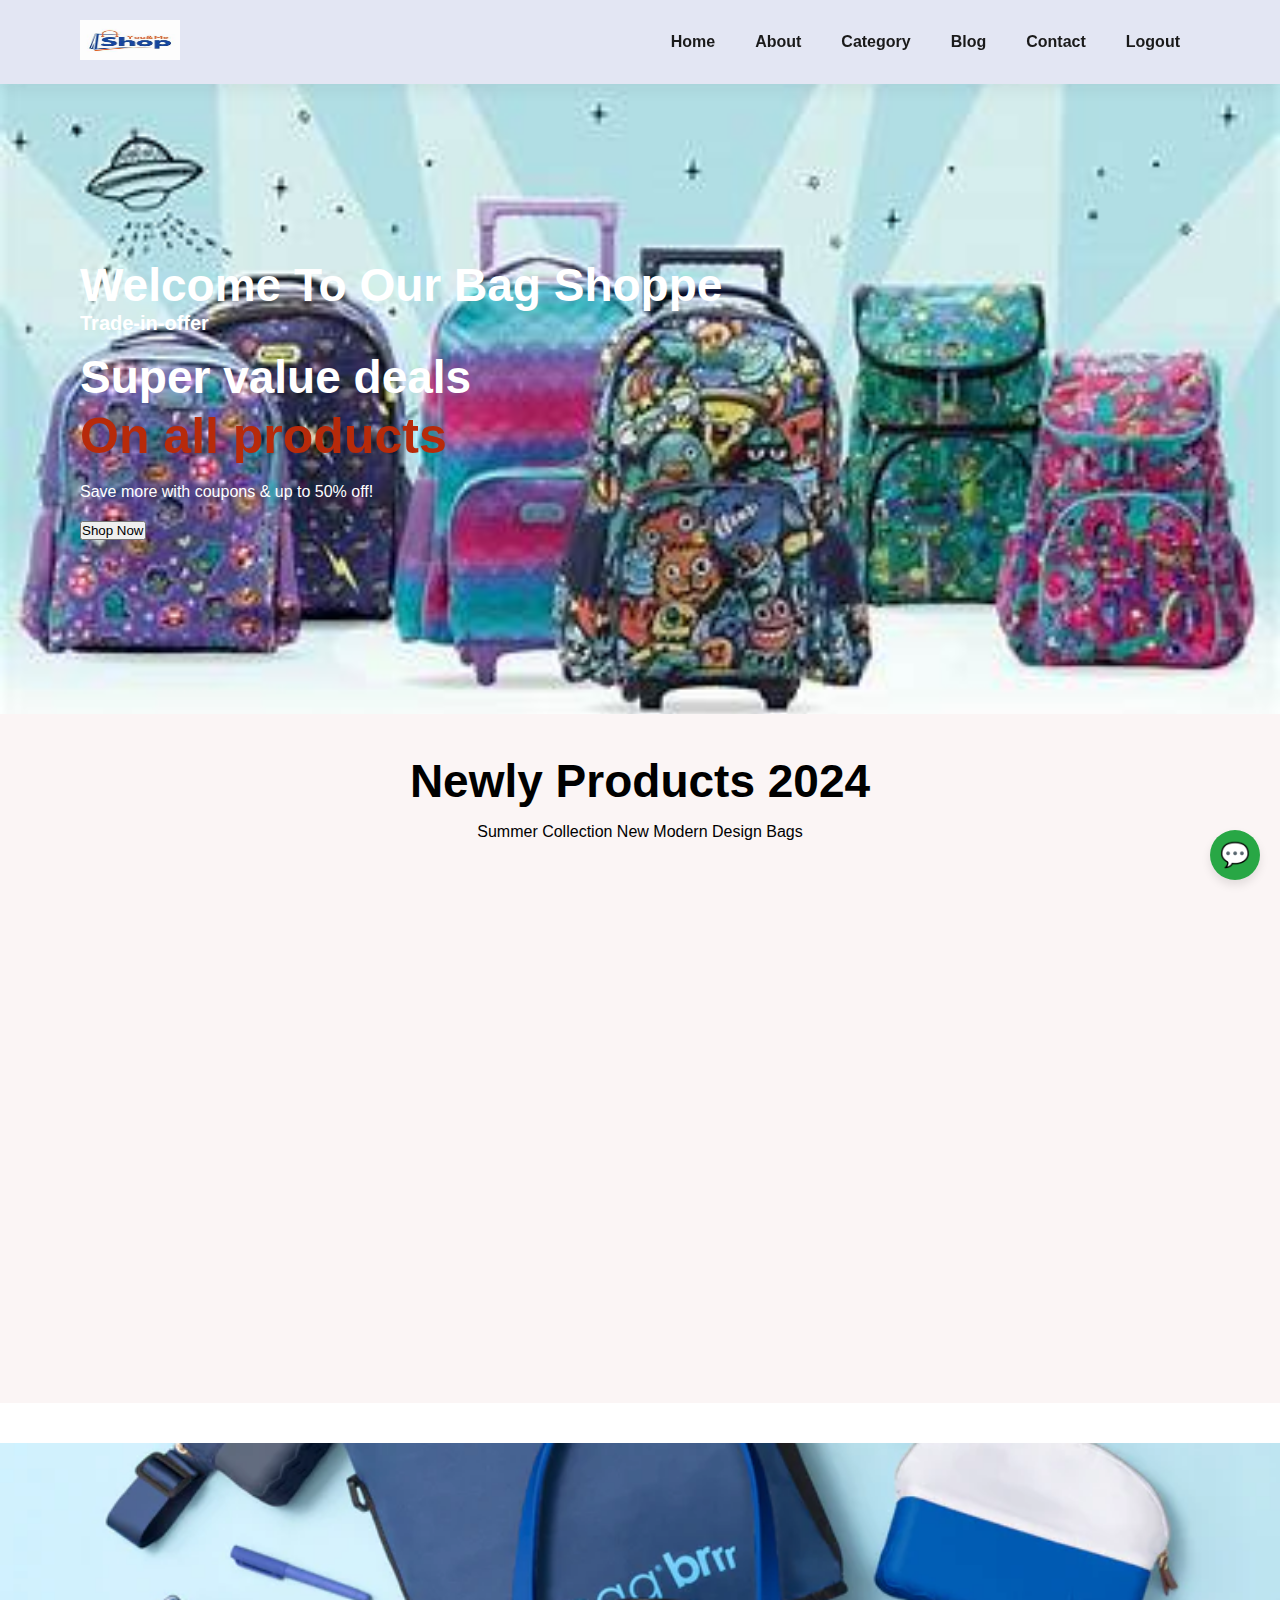
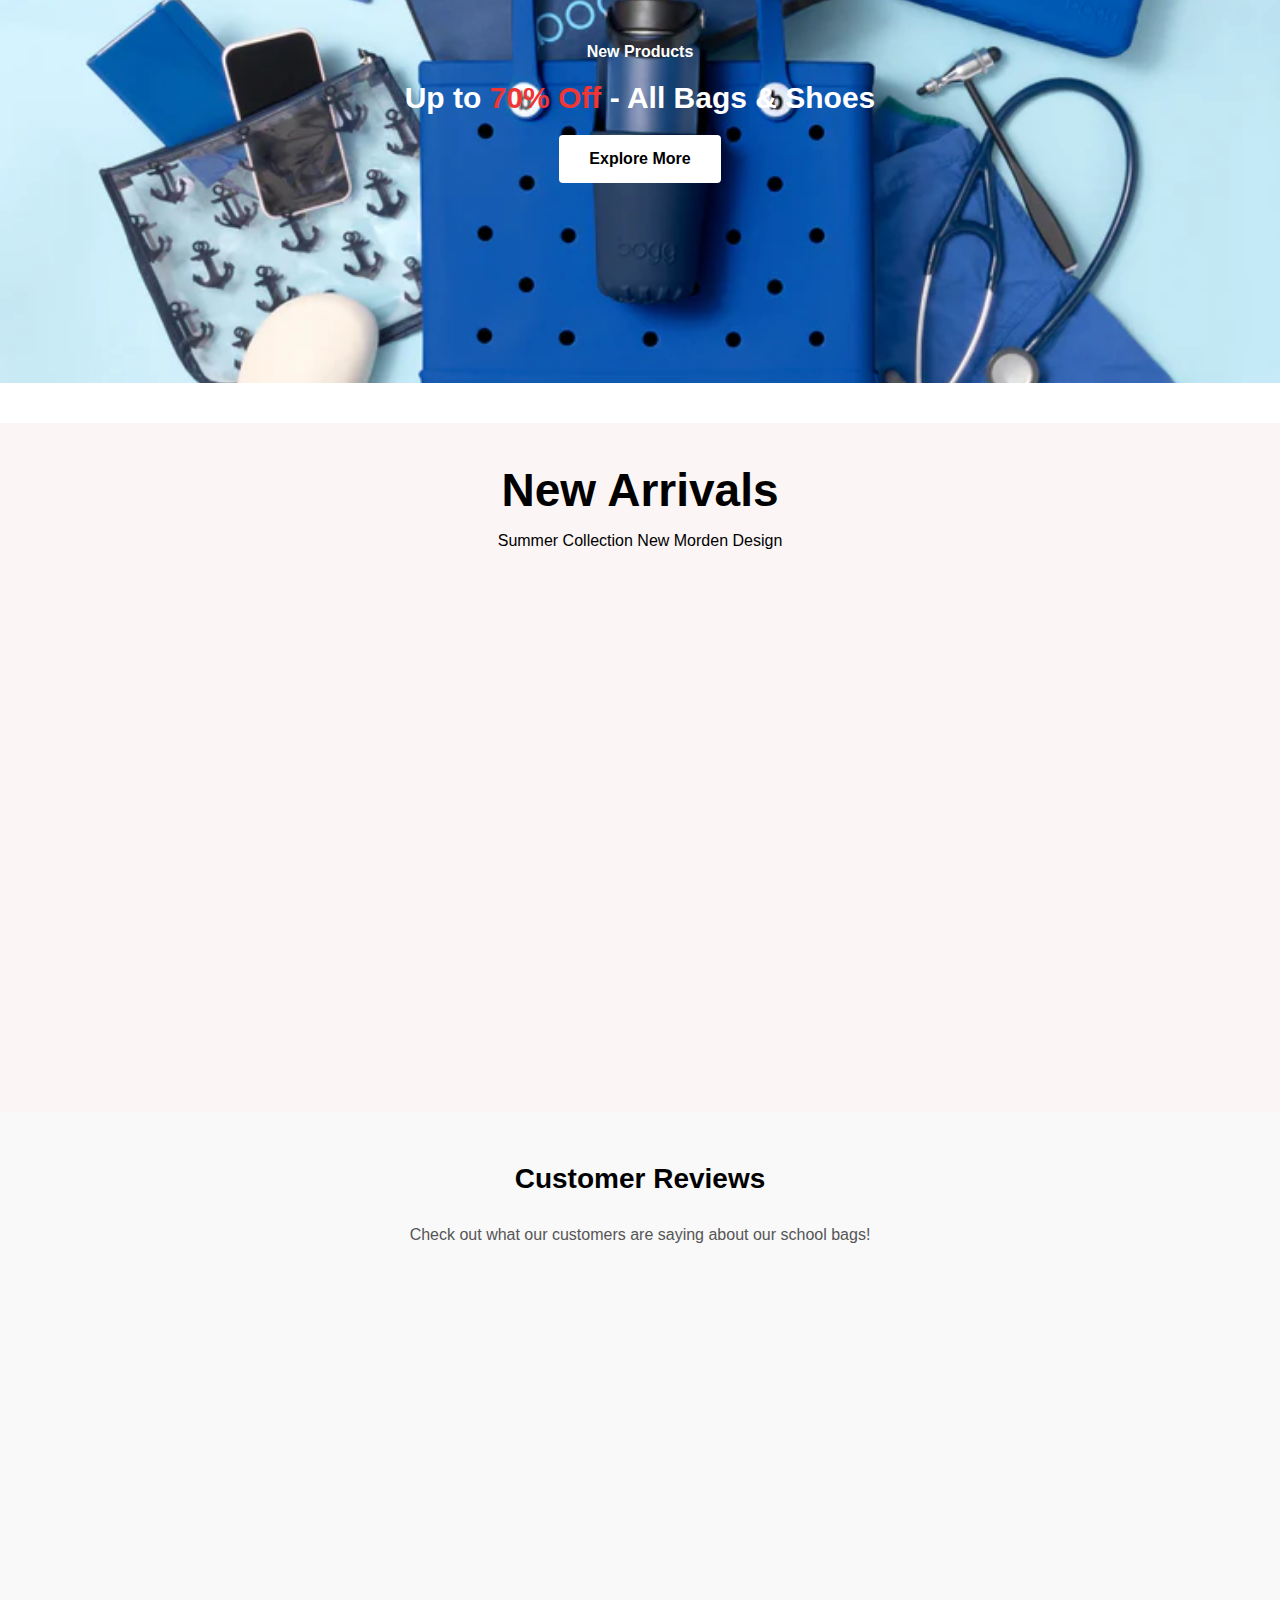
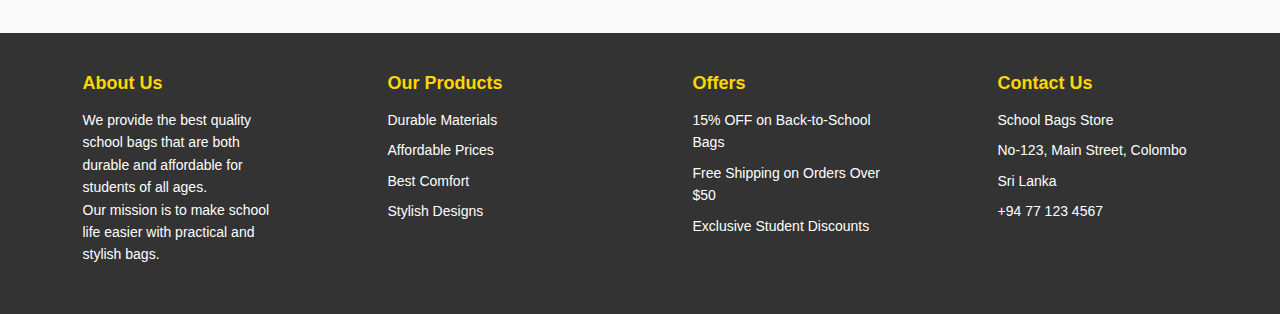
==== commit 75367c74: "update- blog,card chat bot form" ====
--- a/templates/index.html
+++ b/templates/index.html
@@ -6,7 +6,6 @@
     <title>School Bags eCommerce</title>
     <link rel="stylesheet" href="../access/css/style.css">
     <link rel="stylesheet" href="../access/css/main.css">
-
 </head>
 <body>
 <section id="header">
@@ -14,9 +13,10 @@
     <header>
         <nav>
             <ul id="navbar">
-                <li><a href="#home">Home</a></li>
+                <li><a href="../templates/index.html">Home</a></li>
                 <li><a href="#about">About</a></li>
-                 <li><a href="#blog">Blog</a></li>
+                <li><a href="../templates/card1.html">Category</a></li>
+                 <li><a href="../templates/blog.html">Blog</a></li>
                 <li><a href="#contact">Contact</a></li>
                   <li><a href="/templates/signin.html">Logout</a></li>
             </ul>
@@ -200,7 +200,19 @@
         </div>
     </div>
 </section>
-
+<!-- Message Icon -->
+<div id="message-icon">💬</div>
+
+<!-- Chatbot Section -->
+<section id="chatbot">
+    <h2>Chat with Us!</h2>
+    <div id="chat-box">
+        <div id="chat-output"></div>
+        <input id="chat-input" type="text" placeholder="Type your message here...">
+        <button id="send-btn">Send</button>
+        <button id="close-chat-btn">Close Chat</button>
+    </div>
+</section>
 <div class="footer">
     <div class="text">
         <h3>About Us</h3>
@@ -228,4 +240,5 @@
     </div>
 </div>
 </body>
+<script src="/access/js/chat.js"></script>
 </html>
--- a/access/css/style.css
+++ b/access/css/style.css
@@ -870,3 +870,134 @@
         text-align: center;
     }
 }
+
+ /* Chatbot container */
+        #chatbot {
+            display: none;
+            position: fixed;
+            bottom: 0;
+            right: 20px;
+            width: 300px;
+            background-color: #ffffff;
+            border-radius: 10px;
+            border: 2px solid #ccc;
+            padding: 10px;
+            box-shadow: 0px 10px 15px rgba(0, 0, 0, 0.2);
+            animation: slideUp 0.5s ease-out;
+            transition: all 0.3s ease;
+        }
+
+        #chatbot h2{
+            color: black;
+            font-family: 'Consolas', 'Menlo', 'DejaVu Sans Mono', 'Bitstream Vera Sans Mono', monospace;
+            font-size: 15px;
+            text-align: center;
+        }
+        /* Chat box area */
+        #chat-box {
+            display: flex;
+            flex-direction: column;
+        }
+
+        /* Chat output section */
+        #chat-output {
+            height: 200px;
+            overflow-y: auto;
+            margin-bottom: 10px;
+            padding: 10px;
+            border: 1px solid #ccc;
+            border-radius: 5px;
+            background-color: #f9f9f9;
+        }
+/* Close chat button */
+        #close-chat-btn {
+            padding: 10px;
+            background-color: #dc3545;
+            color: white;
+            border: none;
+            cursor: pointer;
+            border-radius: 5px;
+            font-size: 16px;
+            transition: background-color 0.3s;
+            margin-top: 5px;
+        }
+        /* Message styles */
+        .message {
+            padding: 10px;
+            border-radius: 8px;
+            margin-bottom: 10px;
+            max-width: 70%;
+        }
+        .user-message {
+            background-color: #DCF8C6;
+            align-self: flex-end;
+            text-align: right;
+        }
+        .bot-message {
+            background-color: #f1f1f1;
+            align-self: flex-start;
+            text-align: left;
+        }
+
+        /* Chat input box */
+        #chat-input {
+            padding: 12px;
+            margin-bottom: 10px;
+            width: 100%;
+            border: 1px solid #ccc;
+            border-radius: 5px;
+            font-size: 16px;
+        }
+
+        /* Send button */
+        #send-btn {
+            padding: 10px;
+            background-color: #28a745;
+            color: white;
+            border: none;
+            cursor: pointer;
+            border-radius: 5px;
+            font-size: 16px;
+            transition: background-color 0.3s;
+        }
+
+        /* Hover state for send button */
+        #send-btn:hover {
+            background-color: #218838;
+        }
+
+        /* Message icon */
+        #message-icon {
+            position: fixed;
+            bottom: 20px;
+            right: 20px;
+            width: 50px;
+            height: 50px;
+            background-color: #28a745;
+            border-radius: 50%;
+            display: flex;
+            align-items: center;
+            justify-content: center;
+            color: white;
+            font-size: 24px;
+            cursor: pointer;
+            box-shadow: 0px 5px 10px rgba(0, 0, 0, 0.1);
+            transition: background-color 0.3s, transform 0.3s;
+        }
+
+        /* Hover state for message icon */
+        #message-icon:hover {
+            background-color: #218838;
+            transform: scale(1.1);
+        }
+
+        /* Keyframe animation for chatbot opening */
+        @keyframes slideUp {
+            from {
+                transform: translateY(100%);
+            }
+            to {
+                transform: translateY(0);
+            }
+        }
+
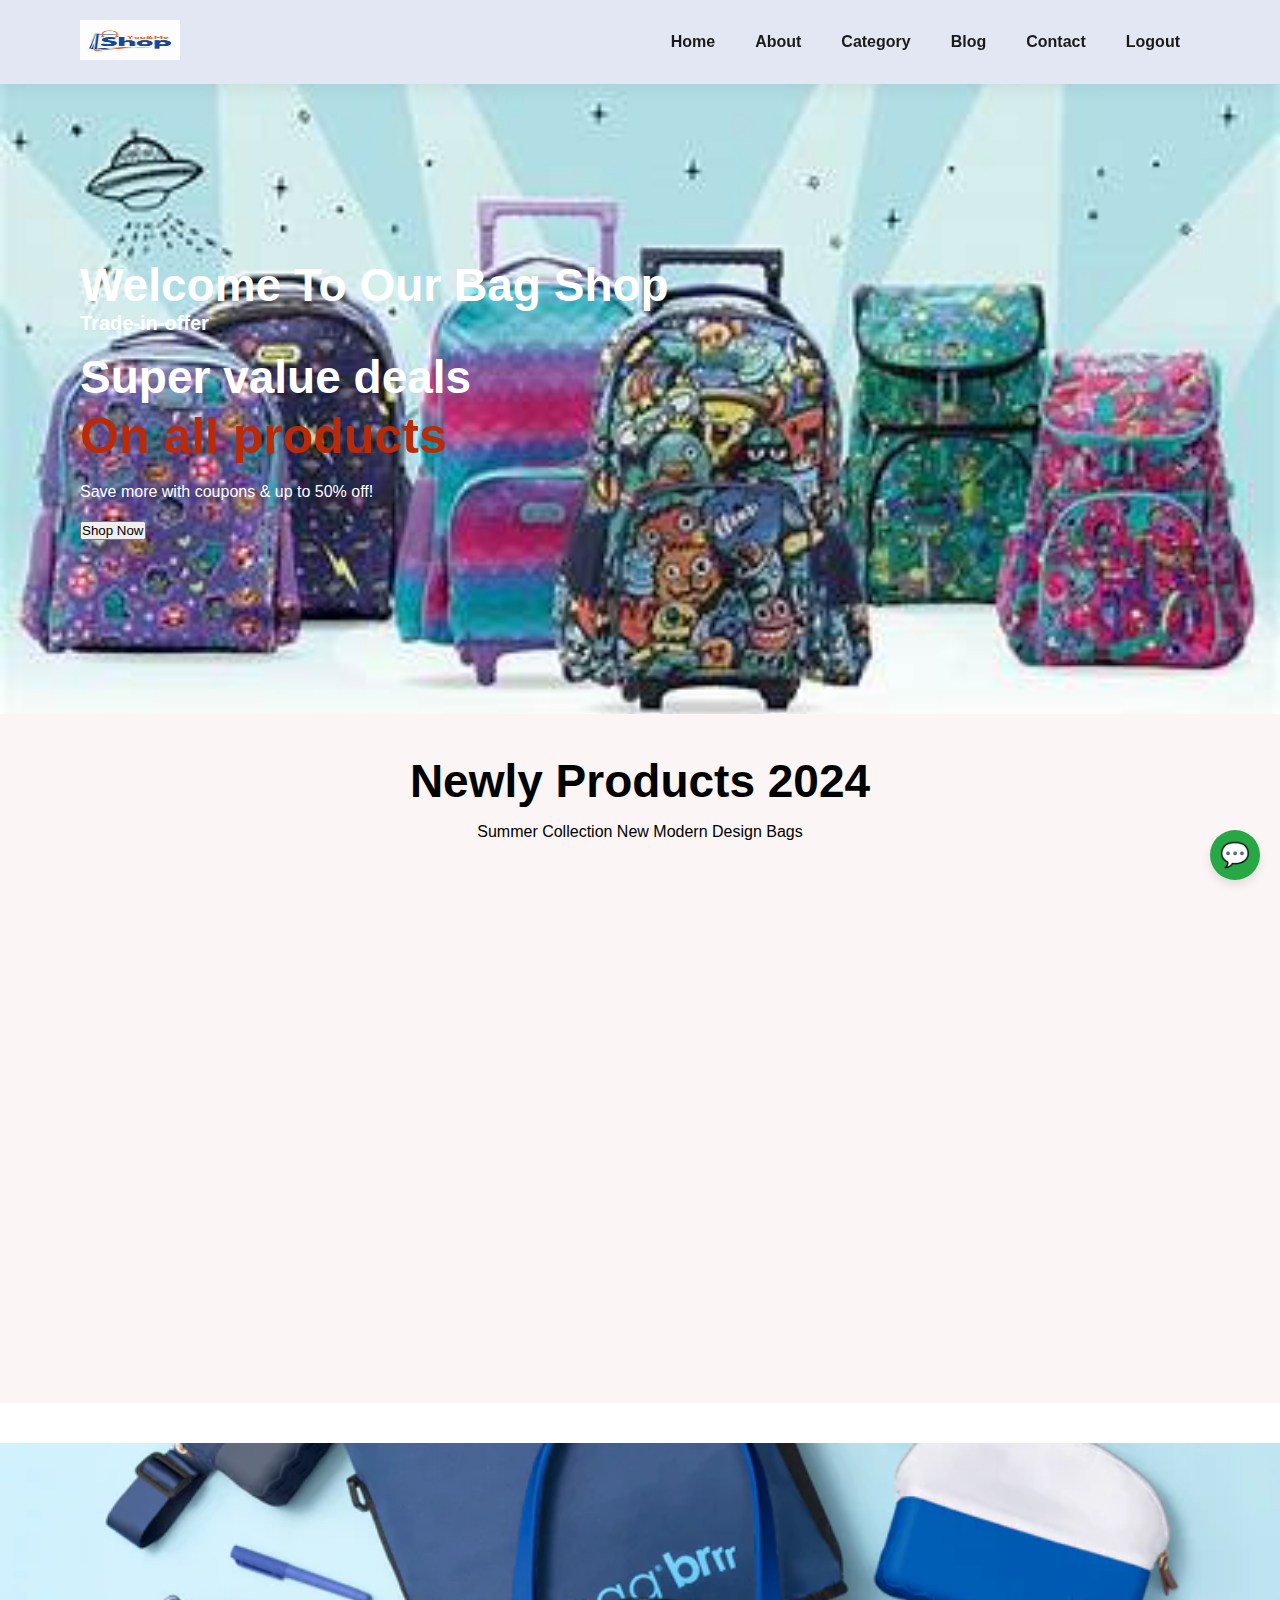
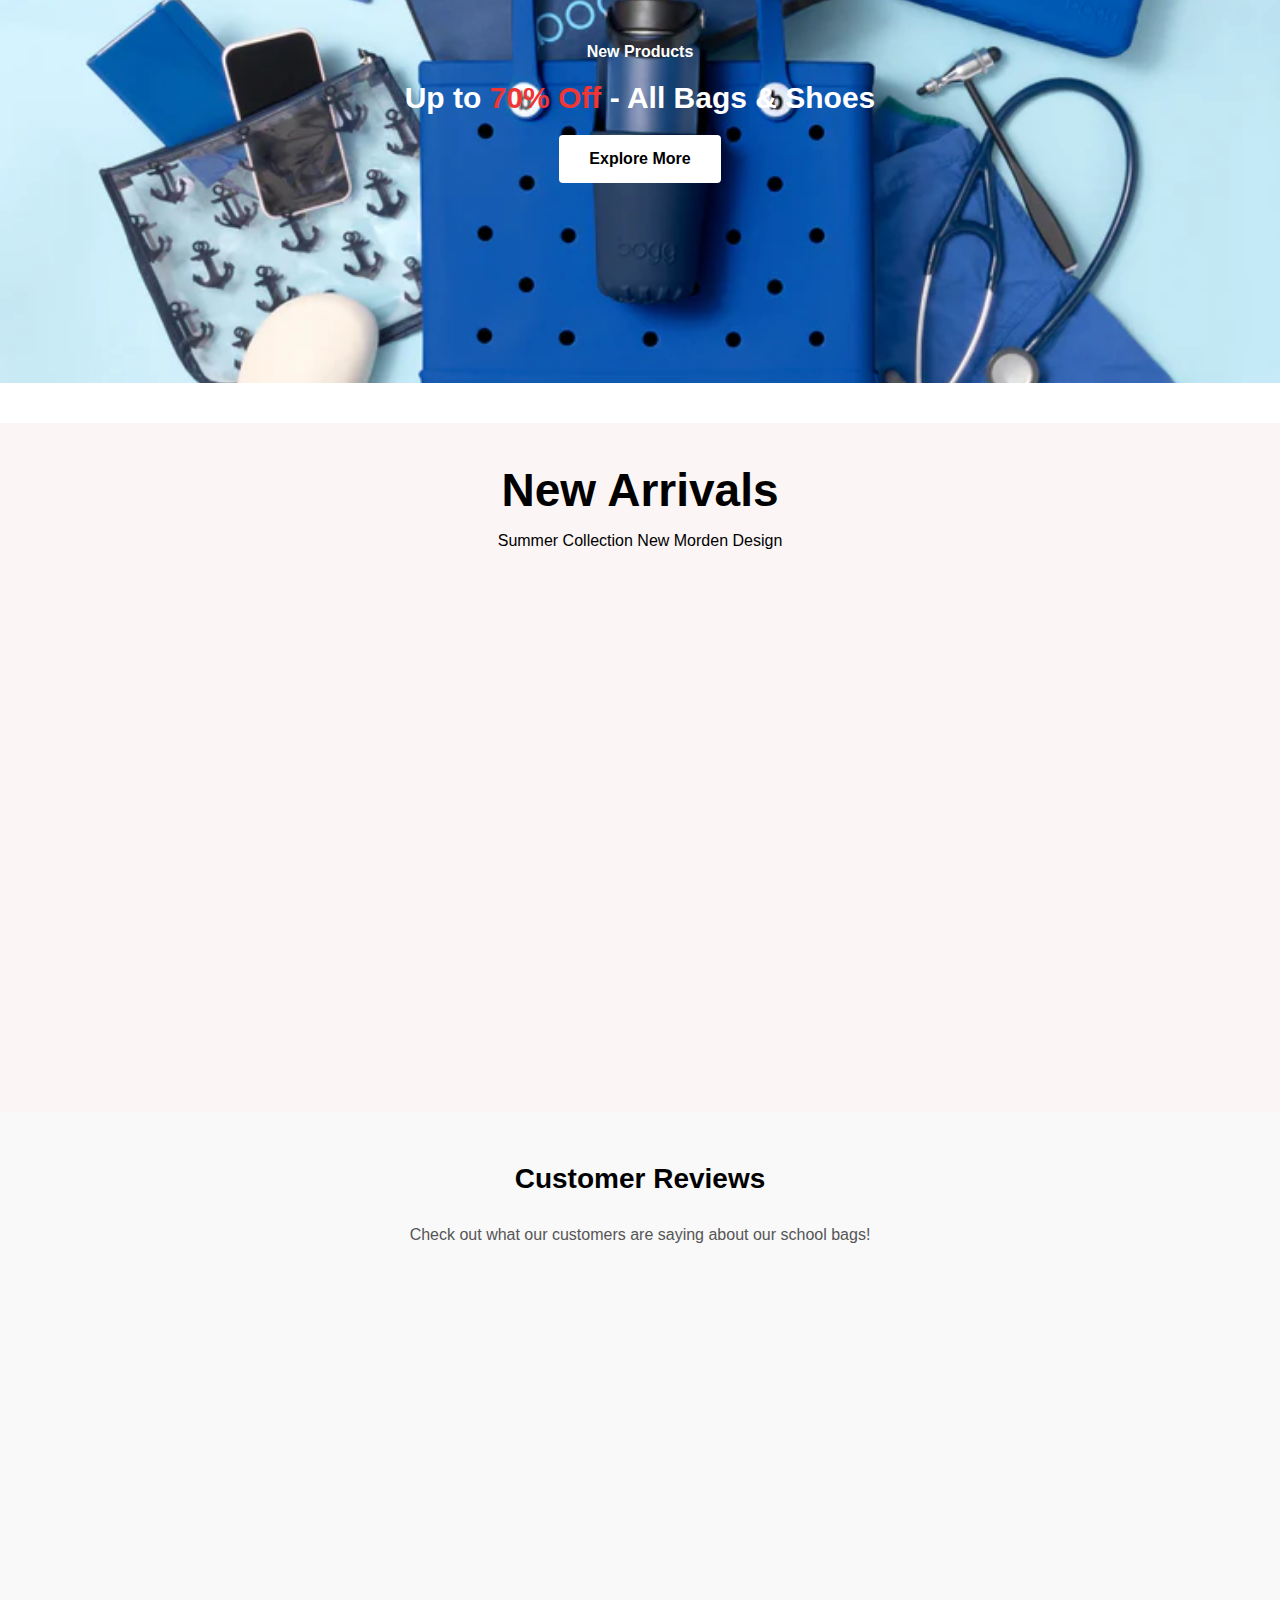
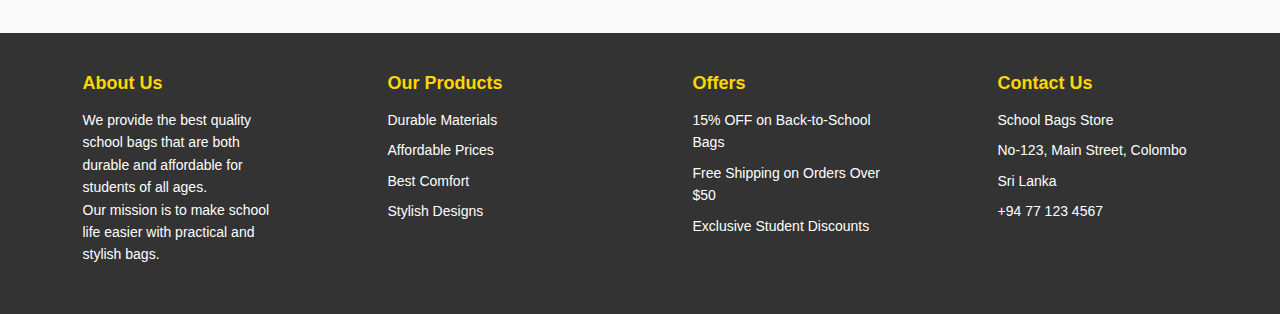
==== commit db0ab24c: "update- card done" ====
--- a/templates/index.html
+++ b/templates/index.html
@@ -18,14 +18,14 @@
                 <li><a href="../templates/card1.html">Category</a></li>
                  <li><a href="../templates/blog.html">Blog</a></li>
                 <li><a href="#contact">Contact</a></li>
-                  <li><a href="/templates/signin.html">Logout</a></li>
+                  <li><a href="../templates/signin.html">Logout</a></li>
             </ul>
         </nav>
     </header>
 </section>
 
      <section id="hero">
-            <h2>Welcome To Our Bag Shoppe</h2>
+            <h2>Welcome To Our Bag Shop</h2>
             <h4>Trade-in-offer</h4>
             <h2>Super value deals</h2>
             <h1>On all products</h1>
